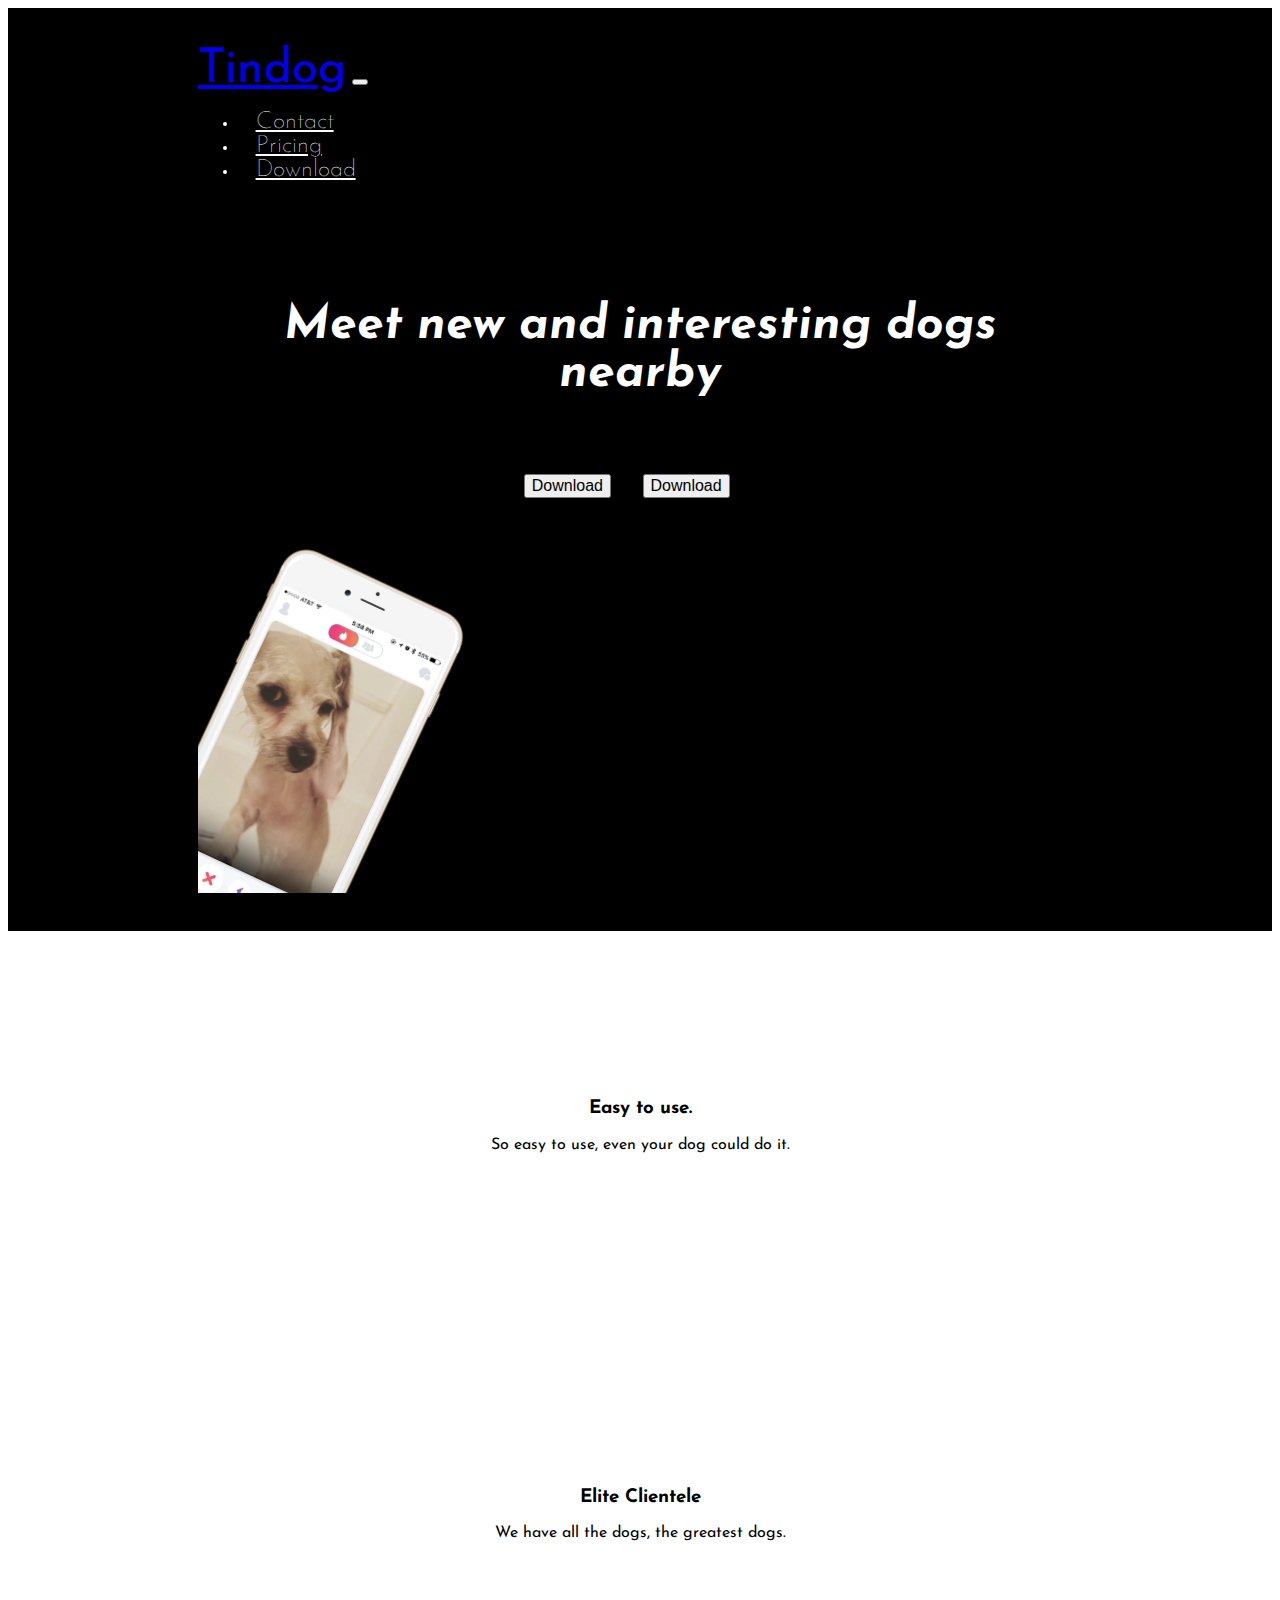
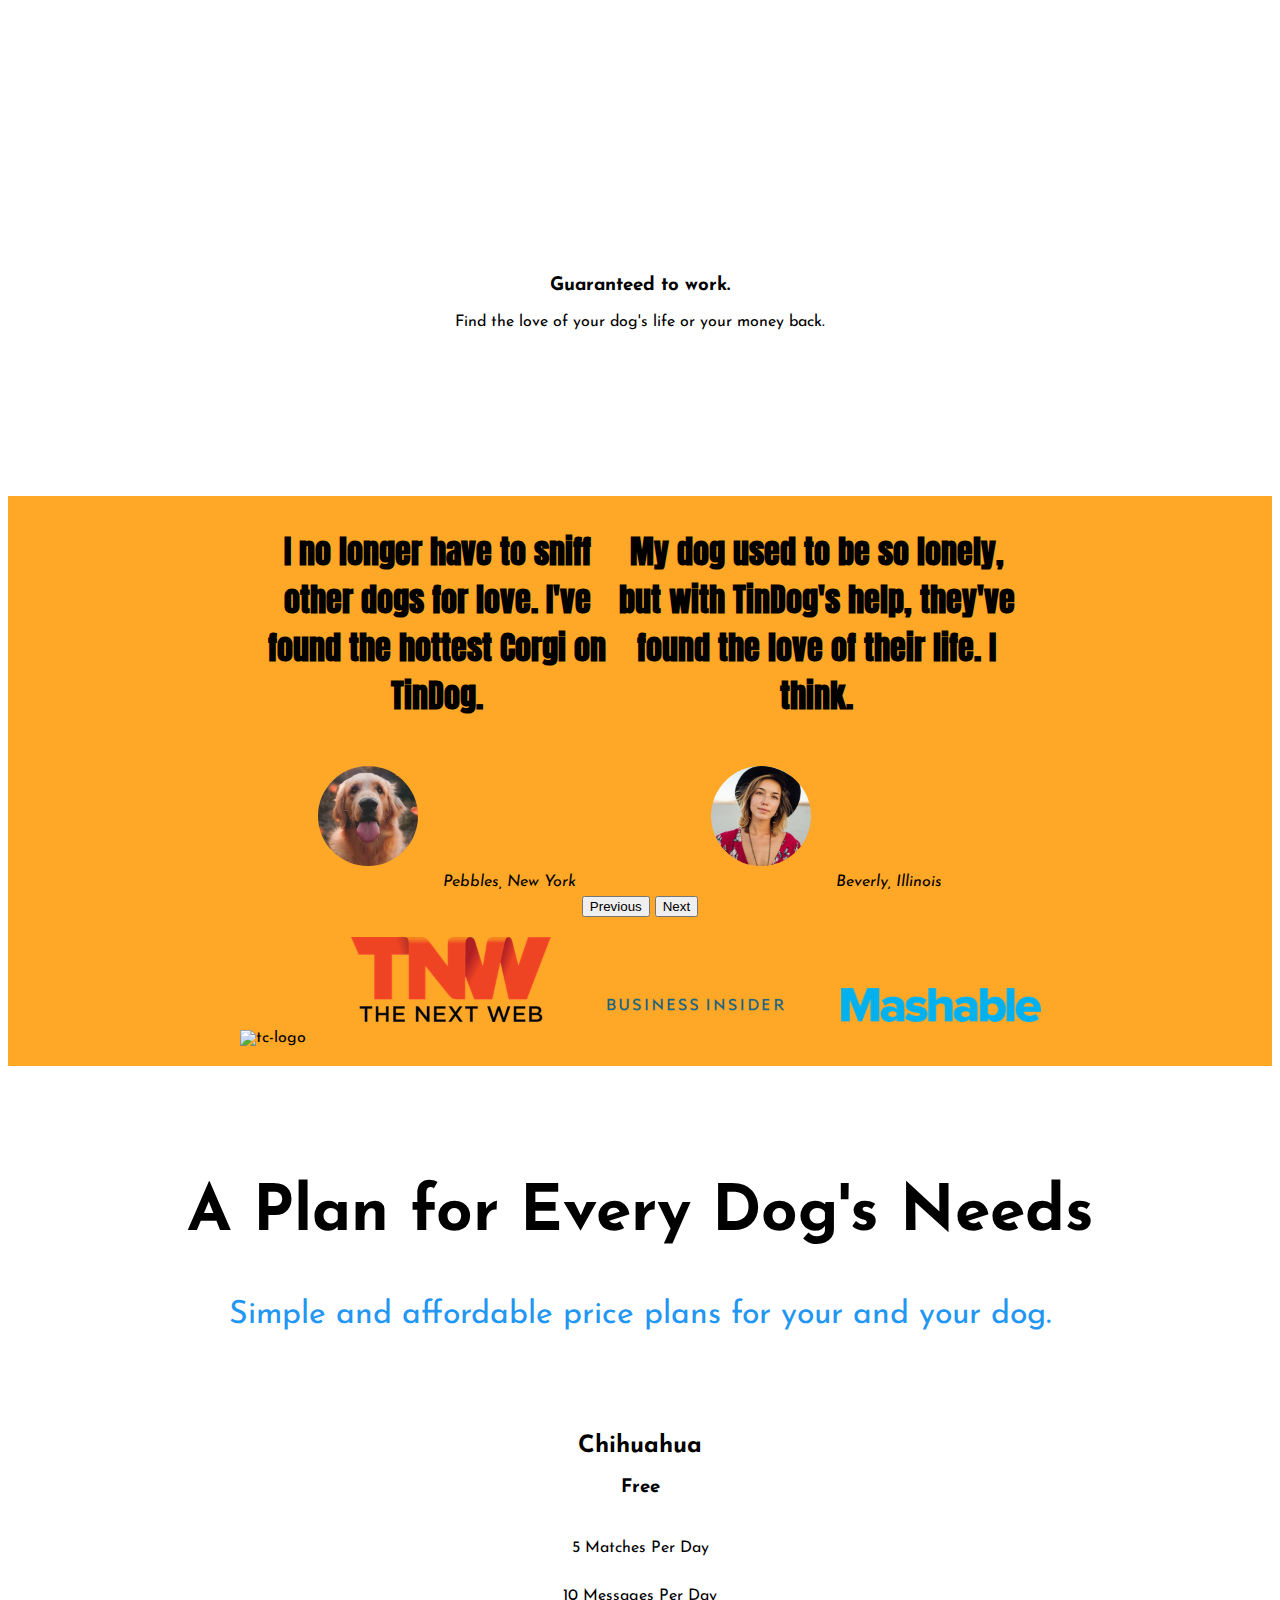
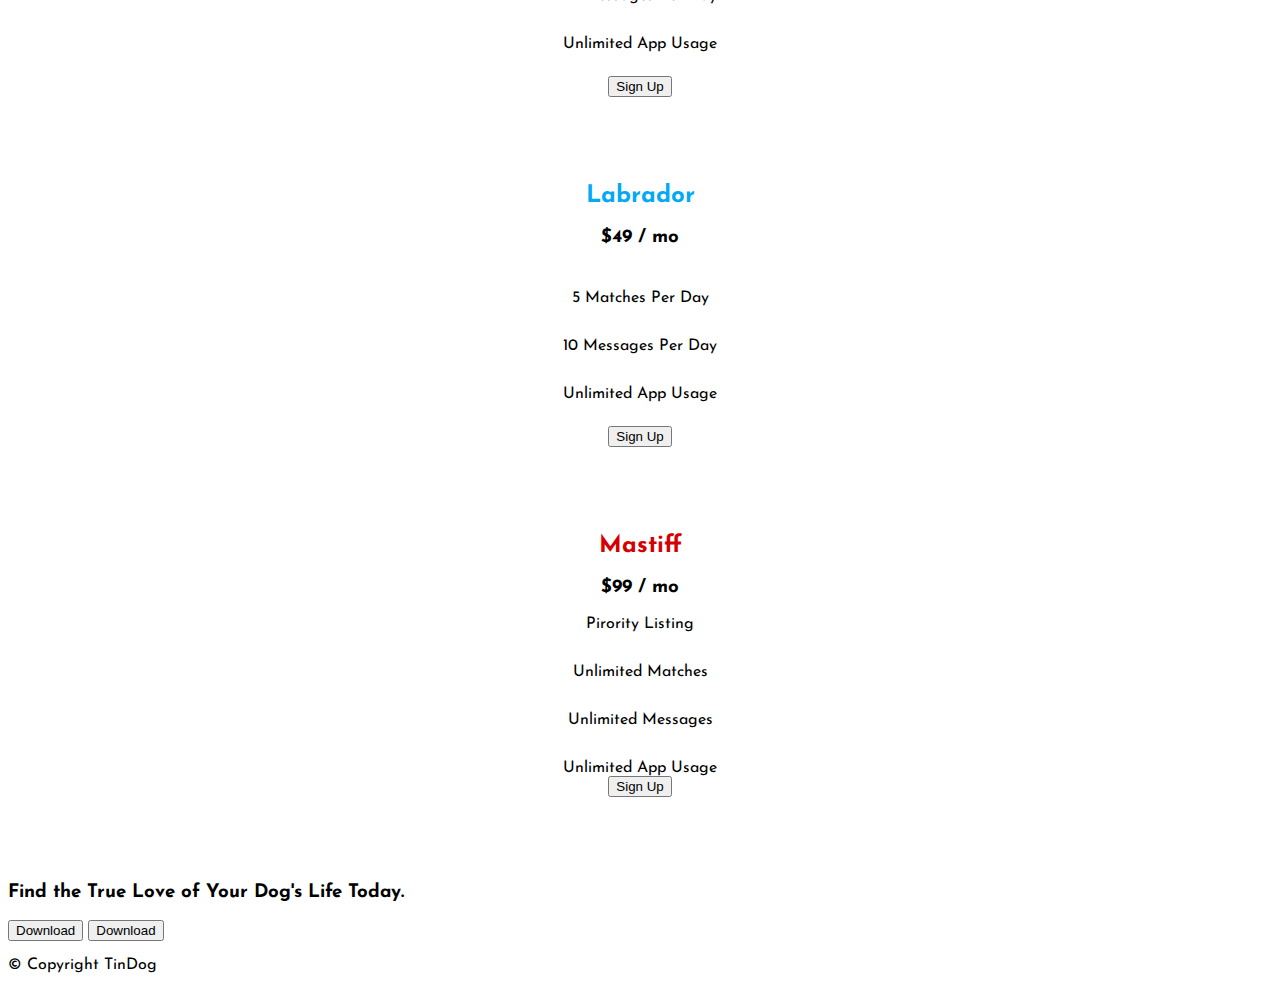
==== index.html @ c06c5349 "'new file'" ====
<!DOCTYPE html>
<html>

<head>
  <meta charset="utf-8">
  <title>TinDog</title>

  <!-- bootstrap CSS-->
  <link rel="stylesheet" href="https://cdn.jsdelivr.net/npm/bootstrap@4.6.1/dist/css/bootstrap.min.css"
    integrity="sha384-zCbKRCUGaJDkqS1kPbPd7TveP5iyJE0EjAuZQTgFLD2ylzuqKfdKlfG/eSrtxUkn" crossorigin="anonymous">

  <!-- bootstrap JavaScripts -->
  <script src="https://cdn.jsdelivr.net/npm/jquery@3.5.1/dist/jquery.slim.min.js"
    integrity="sha384-DfXdz2htPH0lsSSs5nCTpuj/zy4C+OGpamoFVy38MVBnE+IbbVYUew+OrCXaRkfj"
    crossorigin="anonymous"></script>
  <script src="https://cdn.jsdelivr.net/npm/bootstrap@4.6.1/dist/js/bootstrap.bundle.min.js"
    integrity="sha384-fQybjgWLrvvRgtW6bFlB7jaZrFsaBXjsOMm/tB9LTS58ONXgqbR9W8oWht/amnpF"
    crossorigin="anonymous"></script>

  <!-- fontawesome -->
  <script src="https://kit.fontawesome.com/193aca324c.js" crossorigin="anonymous"></script>

  <!-- my CSS -->
  <link rel="stylesheet" href="css/styles.css">

  <style>
    /* googleFonts fonts */
    /* Josefin Sans + Rowdies + Anton + pacifico */
    @import url('https://fonts.googleapis.com/css2?family=Anton&family=Josefin+Sans:ital,wght@0,700;1,700&family=Pacifico&family=Rowdies:wght@700&display=swap');
  </style>
</head>

<body>

  <section id="title">
    <div class="container-fluid">
      <!-- Nav Bar -->

      <nav class="navbar navbar-expand-lg navbar-dark">
        <a class="navbar-brand" href="#">Tindog</a>
        <button class="navbar-toggler" type="button" data-toggle="collapse" data-target="#navbarSupportedContent"
          aria-controls="navbarSupportedContent" aria-expanded="false" aria-label="Toggle navigation">
          <span class="navbar-toggler-icon"></span>
        </button>
        <div class="collapse navbar-collapse" id="navbarSupportedContent">
          <ul class="navbar-nav ml-auto">
            <li class="nav-item">
              <a class="nav-link" href="#">Contact</a>
            </li>
            <li class="nav-item">
              <a class="nav-link" href="#">Pricing</a>
            </li>
            <li class="nav-item">
              <a class="nav-link" href="#">Download</a>
            </li>
          </ul>
        </div>
      </nav>

      <!-- Title -->
      <div class="row title-row">
        <div class="col-lg-6 col-md-12 catch-praise-and-btns">
          <h1>Meet new and interesting dogs nearby
            <i class="fas fa-paw"></i>
          </h1>
          <div>
            <button type="button" class="btn btn-dark btn-lg download-button">
              <i class="fa-brands fa-apple"></i>
              Download
            </button>
            <button type="button" class="btn btn-outline-light btn-lg download-button">
              <i class="fa-brands fa-google-play"></i>
              Download
            </button>
          </div>
        </div>

        <div class="col-lg-6 title-image">
          <img src="images/iphone6.png" alt="iphone-mockup">
        </div>
      </div>
    </div>
  </section>


  <!-- Features -->

  <section id="features">
    <div class="container">
      <div class="row">
        <div class="col-lg-4 features-box">
          <i class="fa-solid fa-circle-check"></i>
          <h3>Easy to use.</h3>
          <p>So easy to use, even your dog could do it.</p>
        </div>
        <div class="col-lg-4 features-box">
          <i class="fa-solid fa-bullseye"></i>
          <h3>Elite Clientele</h3>
          <p>We have all the dogs, the greatest dogs.</p>
        </div>
        <div class="col-lg-4 features-box">
          <i class="fa-solid fa-heart"></i>
          <h3>Guaranteed to work.</h3>
          <p>Find the love of your dog's life or your money back.</p>
        </div>
      </div>
    </div>
  </section>


  <!-- Testimonials -->

  <section id="testimonials">

    <div id="carousel-testimonials" class="carousel slide" data-interval="5000" data-ride="carousel" data-pause="hover">
      <div class="carousel-inner">
        <div class="carousel-item active">
          <h2 class="testmonials-interview">I no longer have to sniff other dogs for love. I've found the hottest
            Corgi on TinDog.
            <i class="fas fa-paw"></i>
          </h2>
          <img class="testmonials-img" src="images/dog-img.jpg" alt="dog-profile">
          <em>Pebbles, New York</em>
        </div>
        <div class="carousel-item">
          <h2 class="testmonials-interview">My dog used to be so lonely, but with TinDog's help, they've found the
            love
            of their life. I think.</h2>
          <img class="testmonials-img" src="images/lady-img.jpg" alt="lady-profile">
          <em>Beverly, Illinois</em>
        </div>
      </div>
      <button class="carousel-control-prev" type="button" data-target="#carousel-testimonials" data-slide="prev">
        <span class="carousel-control-prev-icon" aria-hidden="true"></span>
        <span class="sr-only">Previous</span>
      </button>
      <button class="carousel-control-next" type="button" data-target="#carousel-testimonials" data-slide="next">
        <span class="carousel-control-next-icon" aria-hidden="true"></span>
        <span class="sr-only">Next</span>
      </button>
    </div>
  </section>

  <!-- Press -->

  <section id="press">
    <img src="images/techcrunch.png" alt="tc-logo">
    <img src="images/tnw.png" alt="tnw-logo">
    <img src="images/bizinsider.png" alt="biz-insider-logo">
    <img src="images/mashable.png" alt="mashable-logo">
  </section>


  <!-- Pricing -->

  <section id="pricing">
    <div class="pricing-title">
      <h2>A Plan for Every Dog's Needs</h2>
      <p>Simple and affordable price plans for your and your dog.</p>
    </div>

    <div class="row pricing-table">
      <div class="col-lg-4 pricing-item">
        <div class="card">
          <div class="card-body">
            <h2 class="card-title-chihuahua">Chihuahua</h2>
            <h3>Free</h3>
            <div class="card-text">
              <p>5 Matches Per Day</p>
              <p>10 Messages Per Day</p>
              <p>Unlimited App Usage</p>
            </div>
            <button type="button" class="btn-outline-primary">Sign Up</button>
          </div>
        </div>
      </div>

      <div class="col-lg-4 pricing-item">
        <div class="card">
          <div class="card-body">
            <h2 class="card-title-Labrador">Labrador</h2>
            <h3>$49 / mo</h3>
            <div class="card-text">
              <p>5 Matches Per Day</p>
              <p>10 Messages Per Day</p>
              <p>Unlimited App Usage</p>
            </div>
            <button type="button" class="btn-outline-primary">Sign Up</button>
          </div>
        </div>
      </div>

      <div class="col-lg-4 pricing-item">
        <div class="card">
          <div class="card-body">
            <h2 class="card-title-Mastiff">Mastiff</h2>
            <h3>$99 / mo</h3>
            <div class="card-text">
              <p>Pirority Listing</p>
              <p>Unlimited Matches</p>
              <p>Unlimited Messages</p>
              <p>Unlimited App Usage</p>
            </div>
            <button type="button" class="btn-outline-primary">Sign Up</button>
          </div>
        </div>
      </div>
    </div>
  </section>


  <!-- Call to Action -->

  <section id="cta">

    <h3>Find the True Love of Your Dog's Life Today.</h3>
    <button type="button">Download</button>
    <button type="button">Download</button>

  </section>


  <!-- Footer -->

  <footer id="footer">

    <p>© Copyright TinDog</p>

  </footer>


</body>

</html>
---- css/styles.css ----
:root {
  --title-background-color: black;
  --default-font-family: 'Josefin Sans', sans-serif;
  --white-color: white;
  --black-color: black;
}

body {
  font-family: var(--default-font-family);
}

.container-fluid {
  padding: 3% 15%;
}

#title {
  background-color: var(--title-background-color);
  color: var(--white-color);
}

@media screen and (max-width: 992px) {
  #title .row {
    justify-content: center;
  }
}

/* Navigation Bar */

.navbar {
  padding: 0px 0px 4.5rem;
}

.navbar-brand {
  font-family: 'Josefin Sans', sans-serif;
  font-size: 3em;
}

.navbar-brand:hover {
  color: #ff80ab !important;
}

.nav-item {
  padding: 0px 18px;
}

.nav-link {
  font-size: 1.5rem;
  font-weight: 100;
  color: white !important;
}

.nav-link:hover {
  color: #ff80ab !important;
}

/* Title */
.title-row {
  justify-content: center;
}

.catch-praise-and-btns {
  text-align: center;
}

h1 {
  font-weight: 700;
  font-style: italic;
  font-size: 3em;
}

.download-button {
  font-size: 1em;
  margin: 5% 3% 5% 0;
}

/* Title Image */

.title-image {
  max-width: 350px;
  min-height: 350px;
  max-height: 350px;
  position: relative;
  overflow: hidden;
}

.title-image img {
  transform: rotate(25deg);
  position: absolute;
  width: 200px;
  top: 19px;
}

/* Features */

.features-box i {
  font-size: 5em;
  margin-bottom: 15px;
  color: #ef8172;
}

.features-box i:hover {
  color: #ff4c68;
}
.features-box {
  /* display: flex;
  flex-direction: column;
  align-items: center; */
  text-align: center;
  padding: 150px 0px 150px 0;
}

/* Testmonial Section */

#testimonials {
  background-color: #ffa726;
  color: black;
  text-align: center;
}

.carousel-inner {
  padding: 0 20%;
  display: flex;
  align-items: center;
  min-height: 400px;
}

.testmonials-interview {
  font-family: 'Anton', sans-serif;
  font-weight: 700;
  font-size: 2em;
  line-height: 1.5em;
}

.testmonials-img {
  width: 100px;
  height: 100px;
  border-radius: 100%;
  margin: 20px;
}

#press {
  background-color: #ffa726;
  text-align: center;
}

#press img {
  width: 200px;
  padding: 20px;
}

@media screen and (max-width: 992px) {
  .carousel-inner {
    min-height: 350px;
  }

  .testmonials-interview {
    font-size: 1.5em;
  }

  #press img {
    width: 150px;
  }
}

/* pricing */
#pricing .row {
  margin: 0;
}

.pricing-title {
  padding: 5% 0;
  text-align: center;
}

.pricing-title h2 {
  font-size: 4em;
}

.pricing-title p {
  margin: 20px 0;
  font-size: 2em;
  color: #2196f3;
}

.pricing-item {
  padding: 0px 50px;
  text-align: center;
}

.card-body {
  min-height: 330px;
}

.card-text {
  display: flex;
  flex-direction: column;
  justify-content: center;
  height: 160px;
}

.card-title-Labrador {
  color: #03a9f4;
}

.card-title-Mastiff {
  color: #d50000;
}
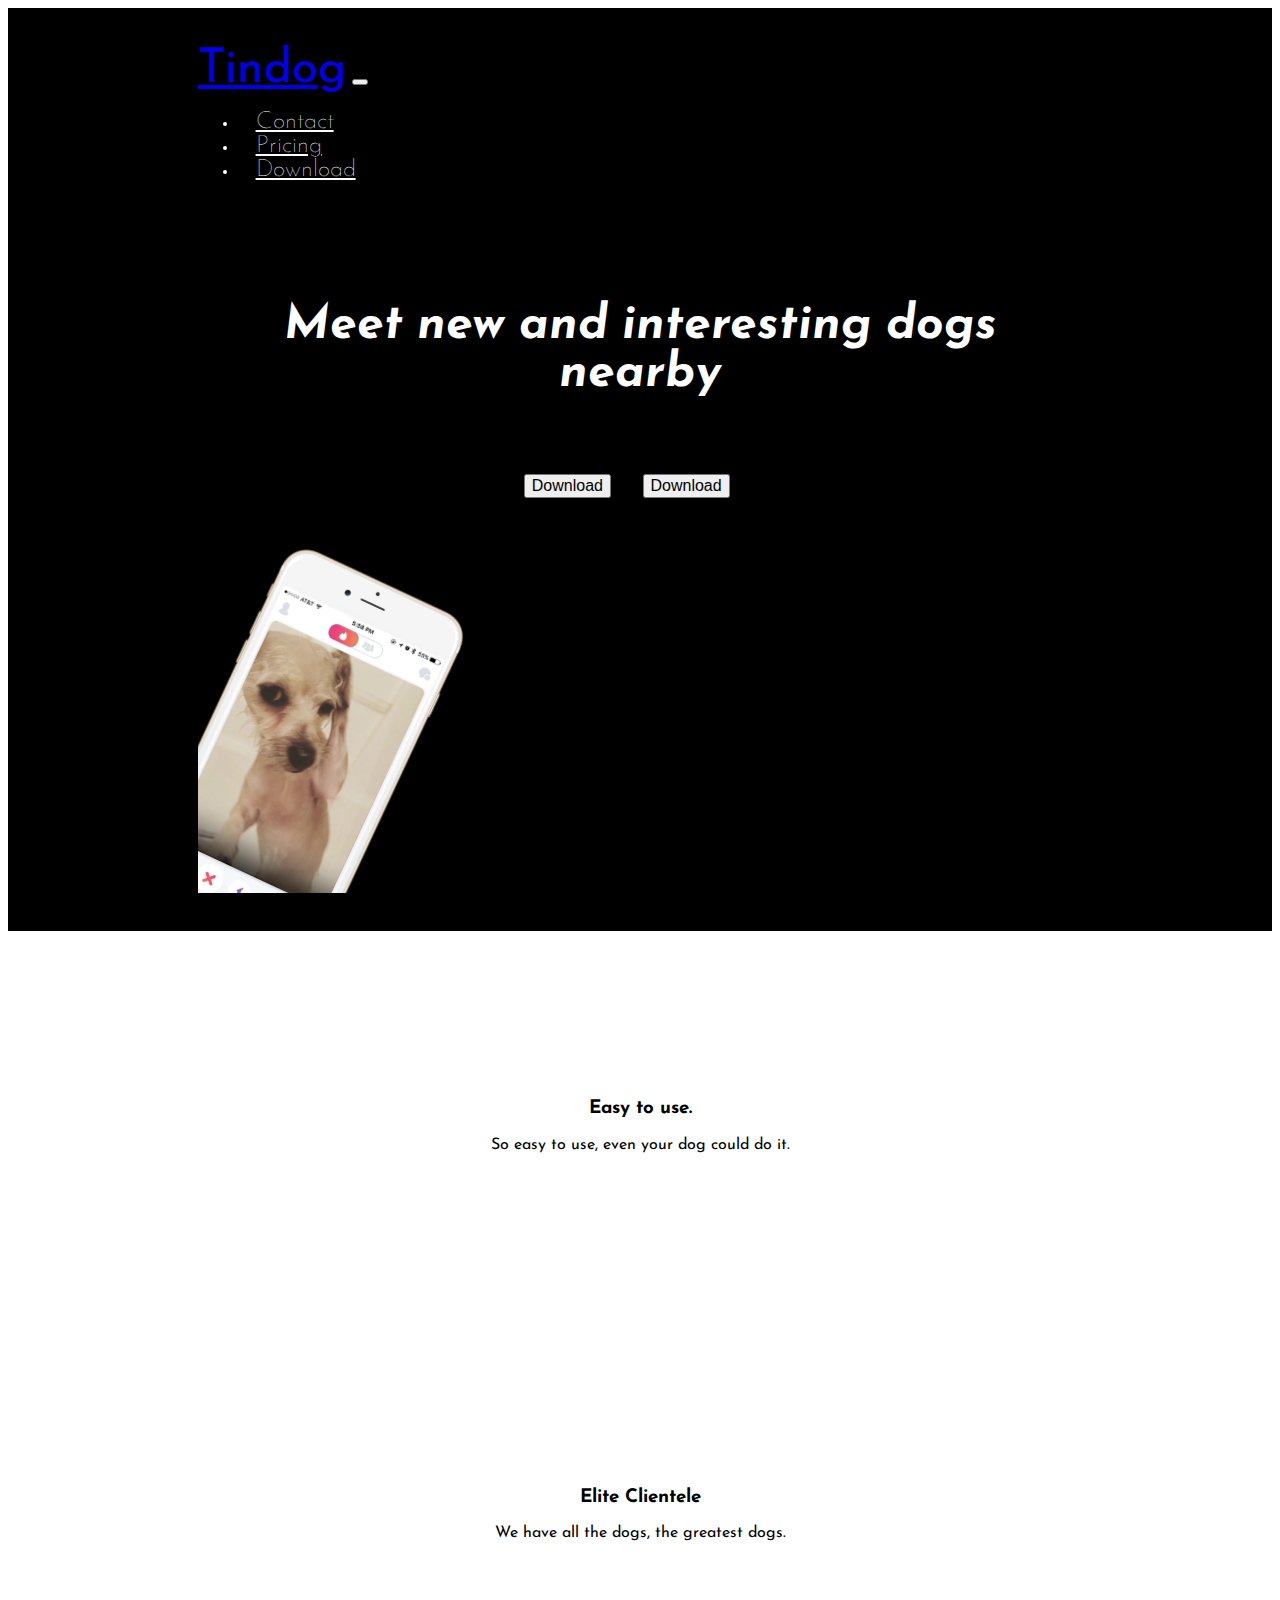
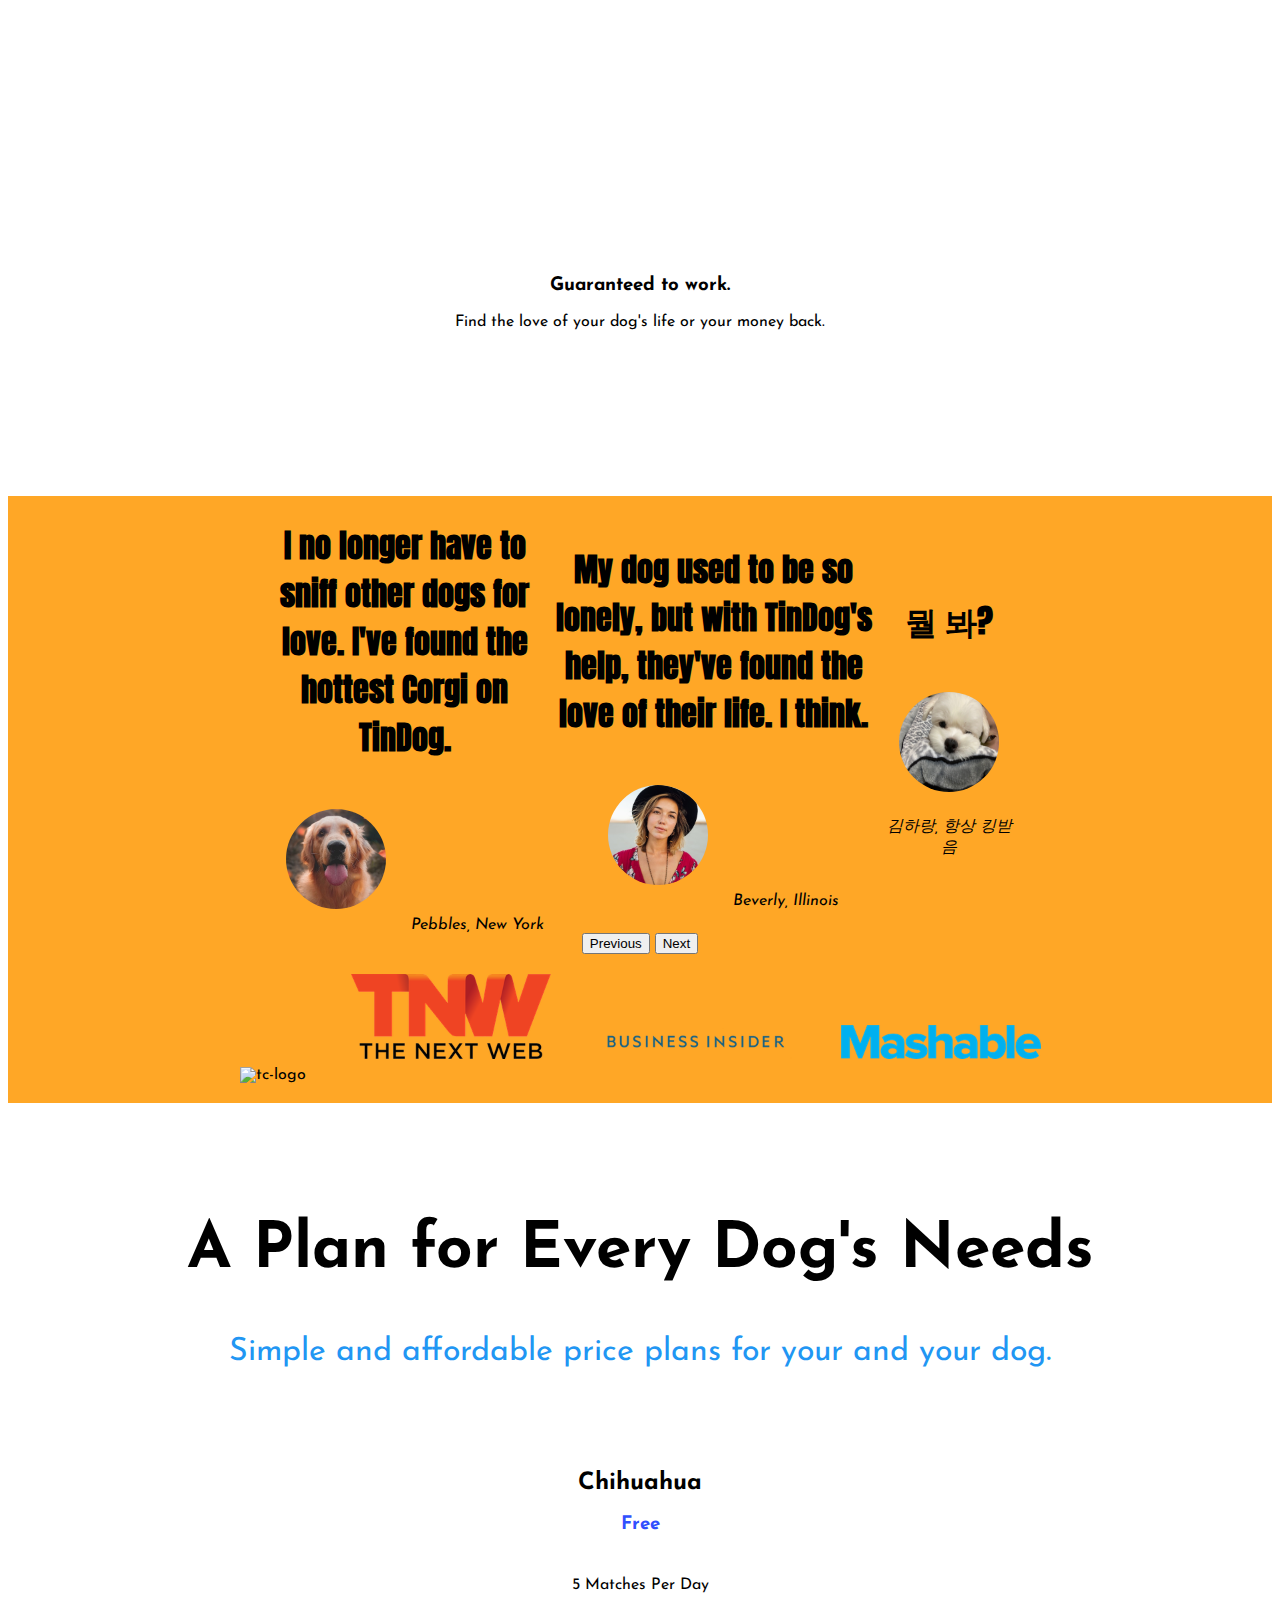
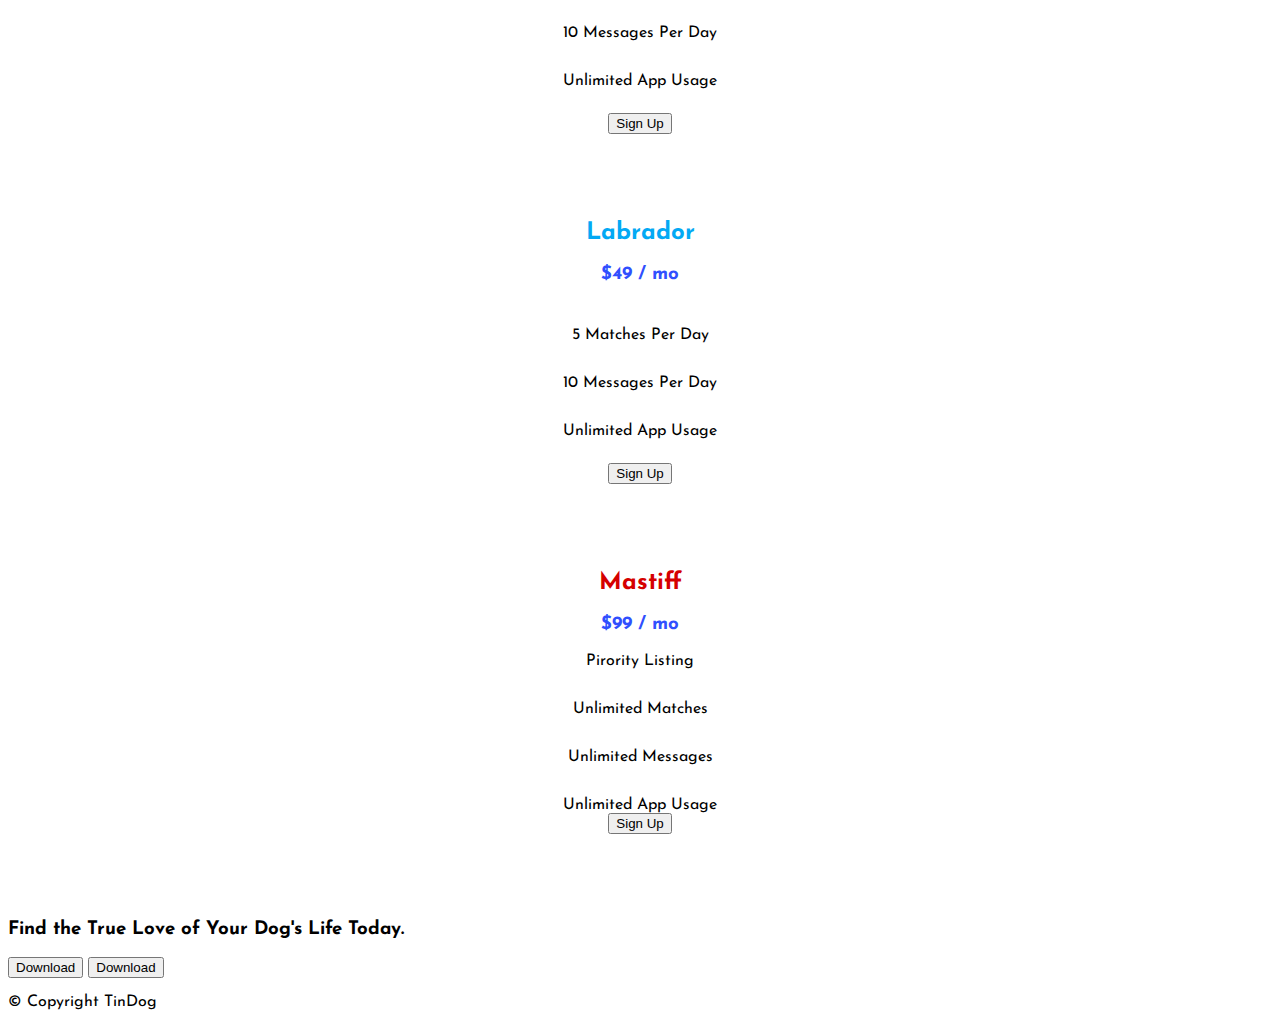
==== commit c51a015f: "'new file'" ====
--- a/index.html
+++ b/index.html
@@ -129,6 +129,11 @@
           <img class="testmonials-img" src="images/lady-img.jpg" alt="lady-profile">
           <em>Beverly, Illinois</em>
         </div>
+        <div class="carousel-item">
+          <h2 class="testmonials-interview">뭘 봐?</h2>
+          <img class="testmonials-img" src="images/dog-image2.jpg" alt="lady-profile">
+          <em>김하랑, 항상 킹받음</em>
+        </div>
       </div>
       <button class="carousel-control-prev" type="button" data-target="#carousel-testimonials" data-slide="prev">
         <span class="carousel-control-prev-icon" aria-hidden="true"></span>
@@ -170,7 +175,7 @@
               <p>10 Messages Per Day</p>
               <p>Unlimited App Usage</p>
             </div>
-            <button type="button" class="btn-outline-primary">Sign Up</button>
+            <button type="button" class="btn btn-dark">Sign Up</button>
           </div>
         </div>
       </div>
@@ -185,7 +190,7 @@
               <p>10 Messages Per Day</p>
               <p>Unlimited App Usage</p>
             </div>
-            <button type="button" class="btn-outline-primary">Sign Up</button>
+            <button type="button" class="btn btn-dark">Sign Up</button>
           </div>
         </div>
       </div>
@@ -201,7 +206,7 @@
               <p>Unlimited Messages</p>
               <p>Unlimited App Usage</p>
             </div>
-            <button type="button" class="btn-outline-primary">Sign Up</button>
+            <button type="button" class="btn btn-dark">Sign Up</button>
           </div>
         </div>
       </div>
--- a/css/styles.css
+++ b/css/styles.css
@@ -191,6 +191,10 @@
   min-height: 330px;
 }
 
+.card-body h3 {
+  color: #304ffe;
+}
+
 .card-text {
   display: flex;
   flex-direction: column;
@@ -205,3 +209,9 @@
 .card-title-Mastiff {
   color: #d50000;
 }
+
+@media screen and (max-width: 992px) {
+  .card-text {
+    height: 250px;
+  }
+}
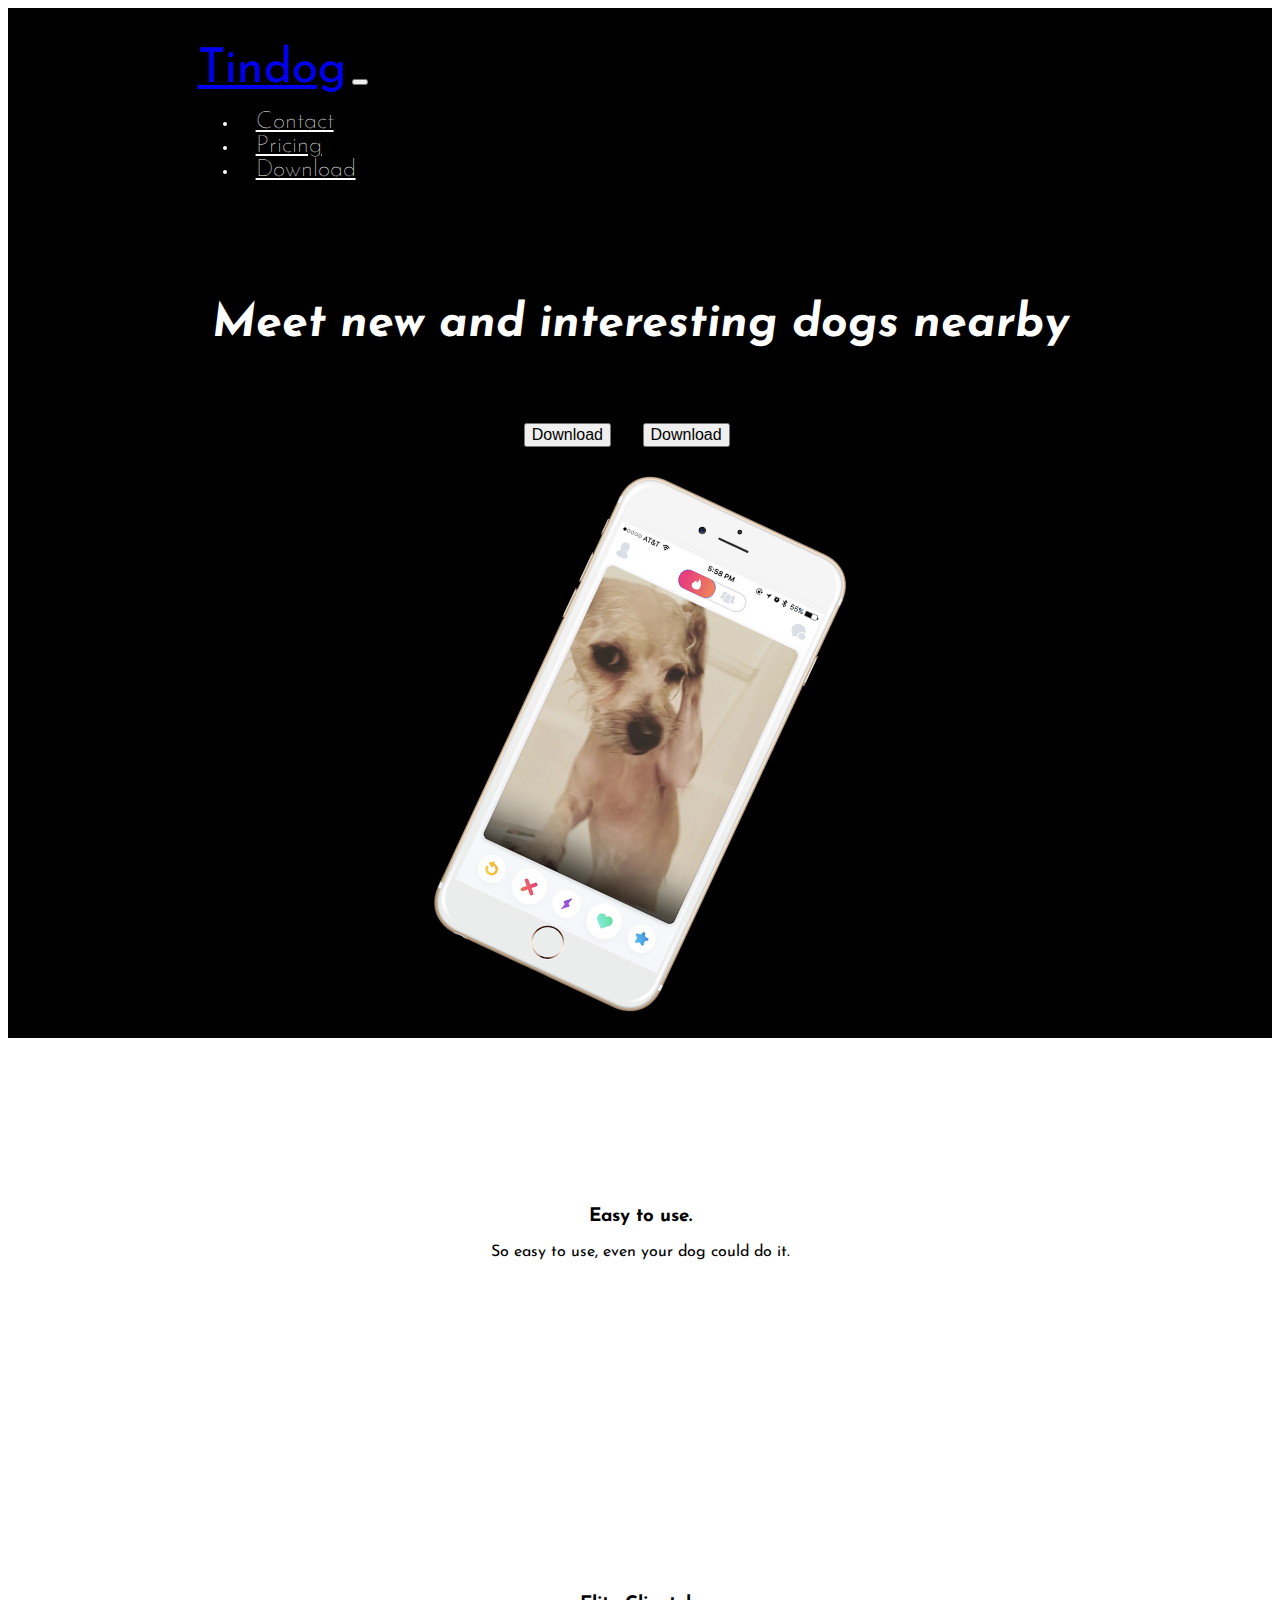
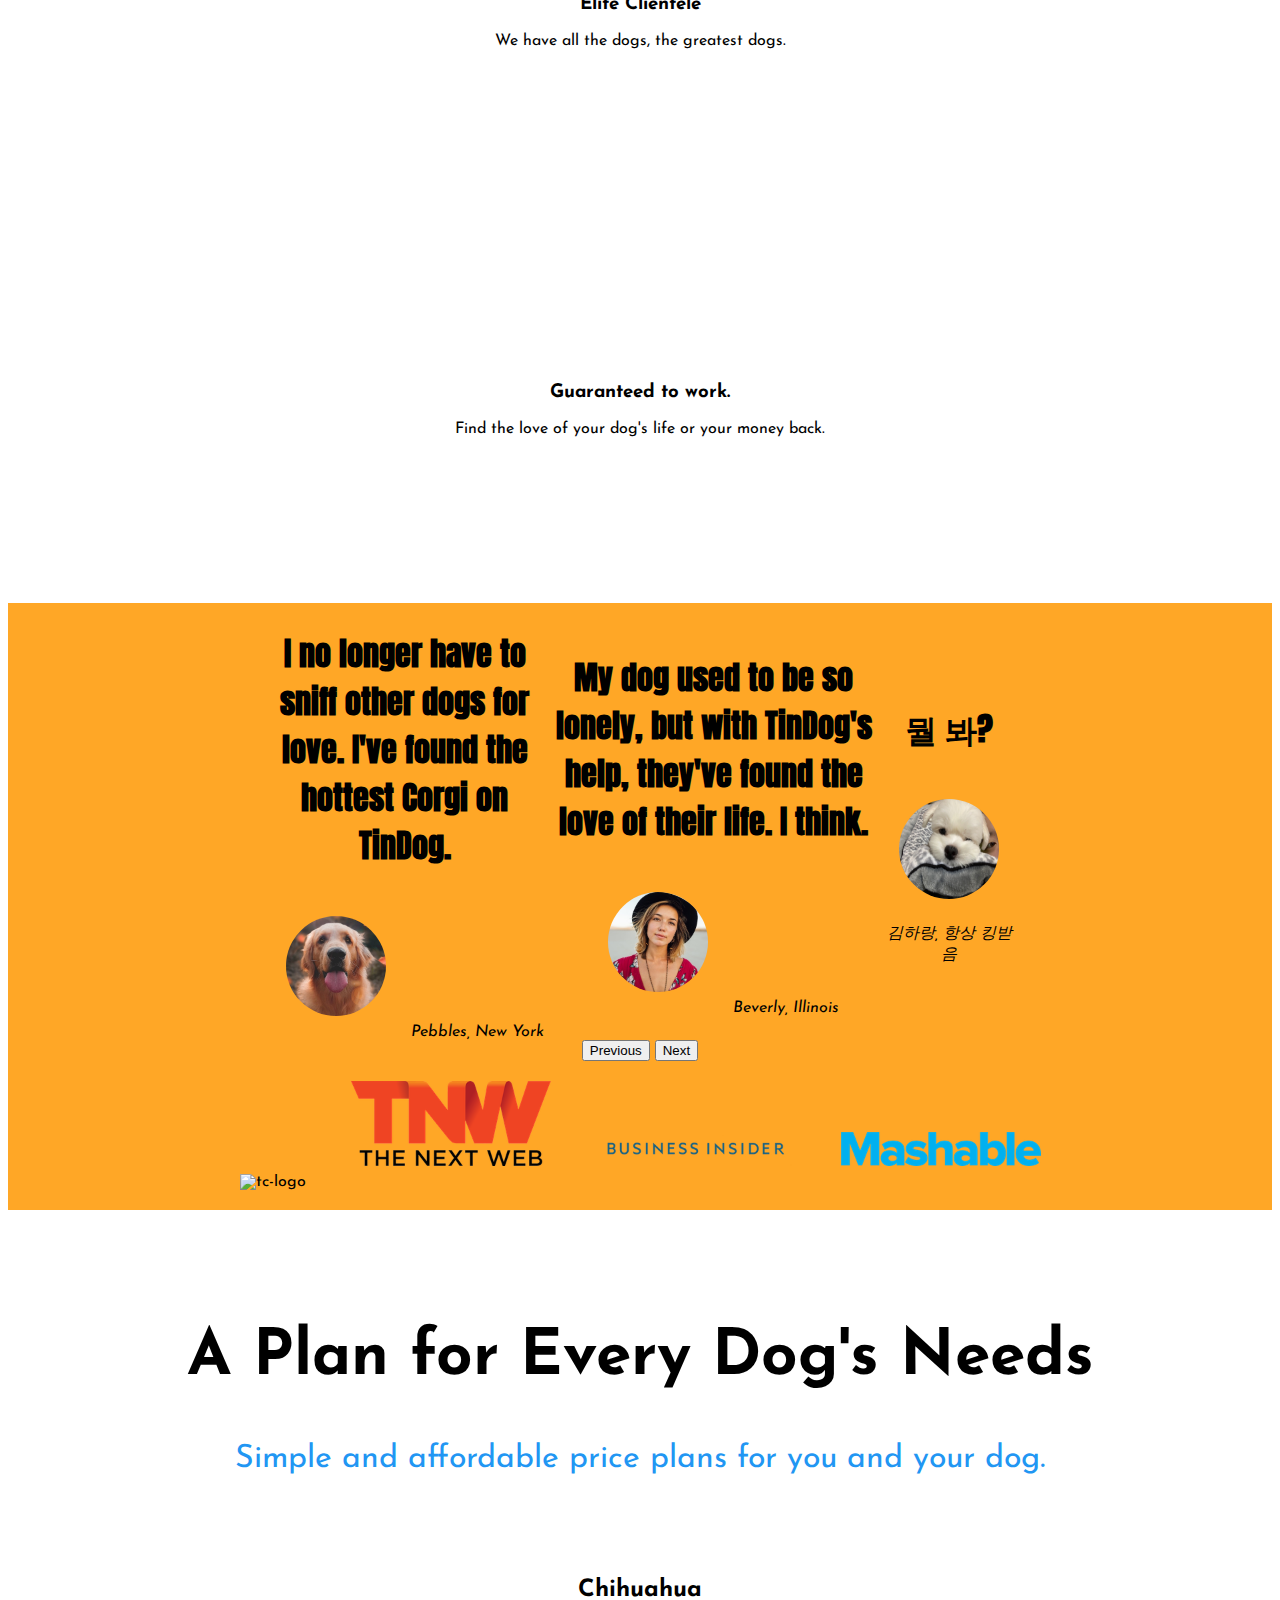
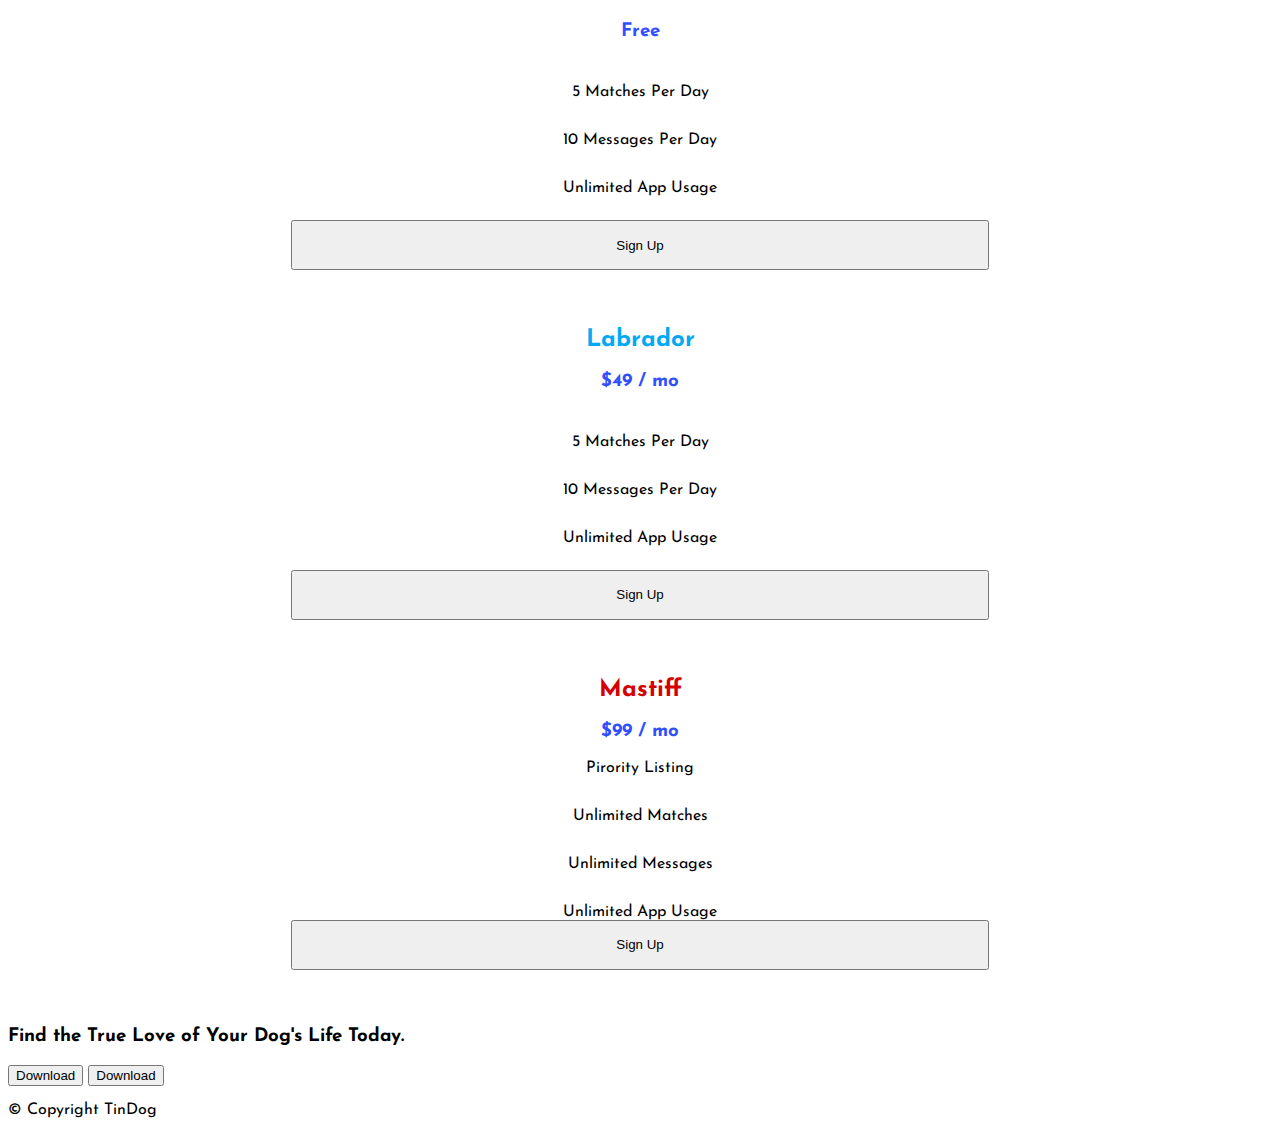
==== commit e5765713: "'new file'" ====
--- a/index.html
+++ b/index.html
@@ -28,10 +28,11 @@
     /* Josefin Sans + Rowdies + Anton + pacifico */
     @import url('https://fonts.googleapis.com/css2?family=Anton&family=Josefin+Sans:ital,wght@0,700;1,700&family=Pacifico&family=Rowdies:wght@700&display=swap');
   </style>
+
+  <link rel="icon" href="images/paw-solid.ico">
 </head>
 
 <body>
-
   <section id="title">
     <div class="container-fluid">
       <!-- Nav Bar -->
@@ -59,23 +60,21 @@
 
       <!-- Title -->
       <div class="row title-row">
-        <div class="col-lg-6 col-md-12 catch-praise-and-btns">
+        <div class="col-lg-8 col-md-12 catch-praise-and-btns">
           <h1>Meet new and interesting dogs nearby
             <i class="fas fa-paw"></i>
           </h1>
-          <div>
-            <button type="button" class="btn btn-dark btn-lg download-button">
-              <i class="fa-brands fa-apple"></i>
-              Download
-            </button>
-            <button type="button" class="btn btn-outline-light btn-lg download-button">
-              <i class="fa-brands fa-google-play"></i>
-              Download
-            </button>
-          </div>
-        </div>
-
-        <div class="col-lg-6 title-image">
+          <button type="button" class="btn btn-dark btn-lg download-button">
+            <i class="fa-brands fa-apple"></i>
+            Download
+          </button>
+          <button type="button" class="btn btn-outline-light btn-lg download-button">
+            <i class="fa-brands fa-google-play"></i>
+            Download
+          </button>
+        </div>
+
+        <div class="col-lg-4 title-img">
           <img src="images/iphone6.png" alt="iphone-mockup">
         </div>
       </div>
@@ -161,7 +160,7 @@
   <section id="pricing">
     <div class="pricing-title">
       <h2>A Plan for Every Dog's Needs</h2>
-      <p>Simple and affordable price plans for your and your dog.</p>
+      <p>Simple and affordable price plans for you and your dog.</p>
     </div>
 
     <div class="row pricing-table">
--- a/css/styles.css
+++ b/css/styles.css
@@ -9,13 +9,17 @@
   font-family: var(--default-font-family);
 }
 
-.container-fluid {
+#title .container-fluid {
   padding: 3% 15%;
 }
 
 #title {
   background-color: var(--title-background-color);
   color: var(--white-color);
+}
+
+.title-row {
+  align-items: center;
 }
 
 @media screen and (max-width: 992px) {
@@ -65,7 +69,7 @@
 h1 {
   font-weight: 700;
   font-style: italic;
-  font-size: 3em;
+  font-size: 2.9em;
 }
 
 .download-button {
@@ -75,22 +79,33 @@
 
 /* Title Image */
 
-.title-image {
+/* .title-image {
   max-width: 350px;
-  min-height: 350px;
-  max-height: 350px;
+  min-height: 600px;
+  max-height: 600px;
+  overflow: hidden;
+} */
+
+.title-img {
+  text-align: center;
+}
+
+.title-img img {
+  transform: rotate(25deg);
+  width: 250px;
+}
+
+@media screen and (max-width: 991px) {
+  .title-img {
+    margin-top: 100px;
+  }
+}
+/* Features */
+
+#features {
+  background-color: white;
   position: relative;
-  overflow: hidden;
-}
-
-.title-image img {
-  transform: rotate(25deg);
-  position: absolute;
-  width: 200px;
-  top: 19px;
-}
-
-/* Features */
+}
 
 .features-box i {
   font-size: 5em;
@@ -211,7 +226,16 @@
 }
 
 @media screen and (max-width: 992px) {
+  .card {
+    margin-bottom: 30px;
+  }
+
   .card-text {
     height: 250px;
   }
 }
+
+.card-body Button {
+  width: 60%;
+  height: 50px;
+}
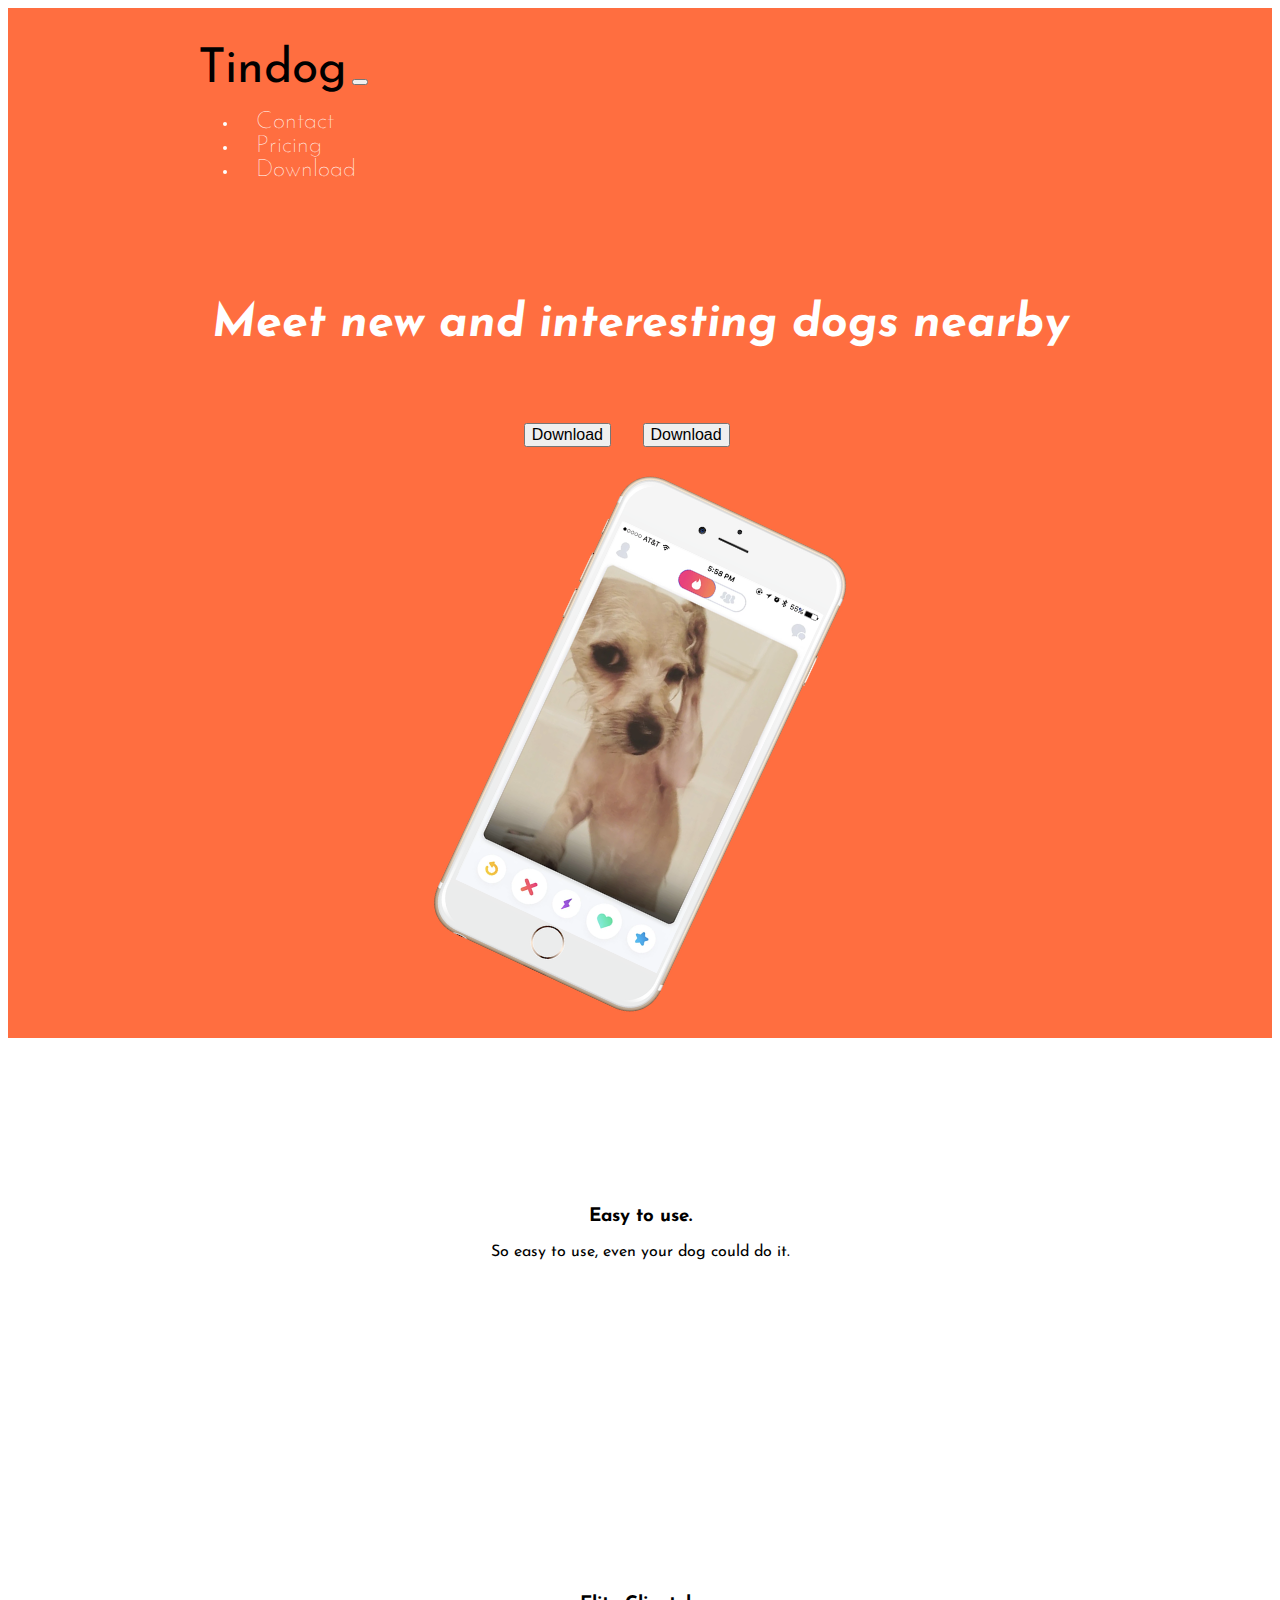
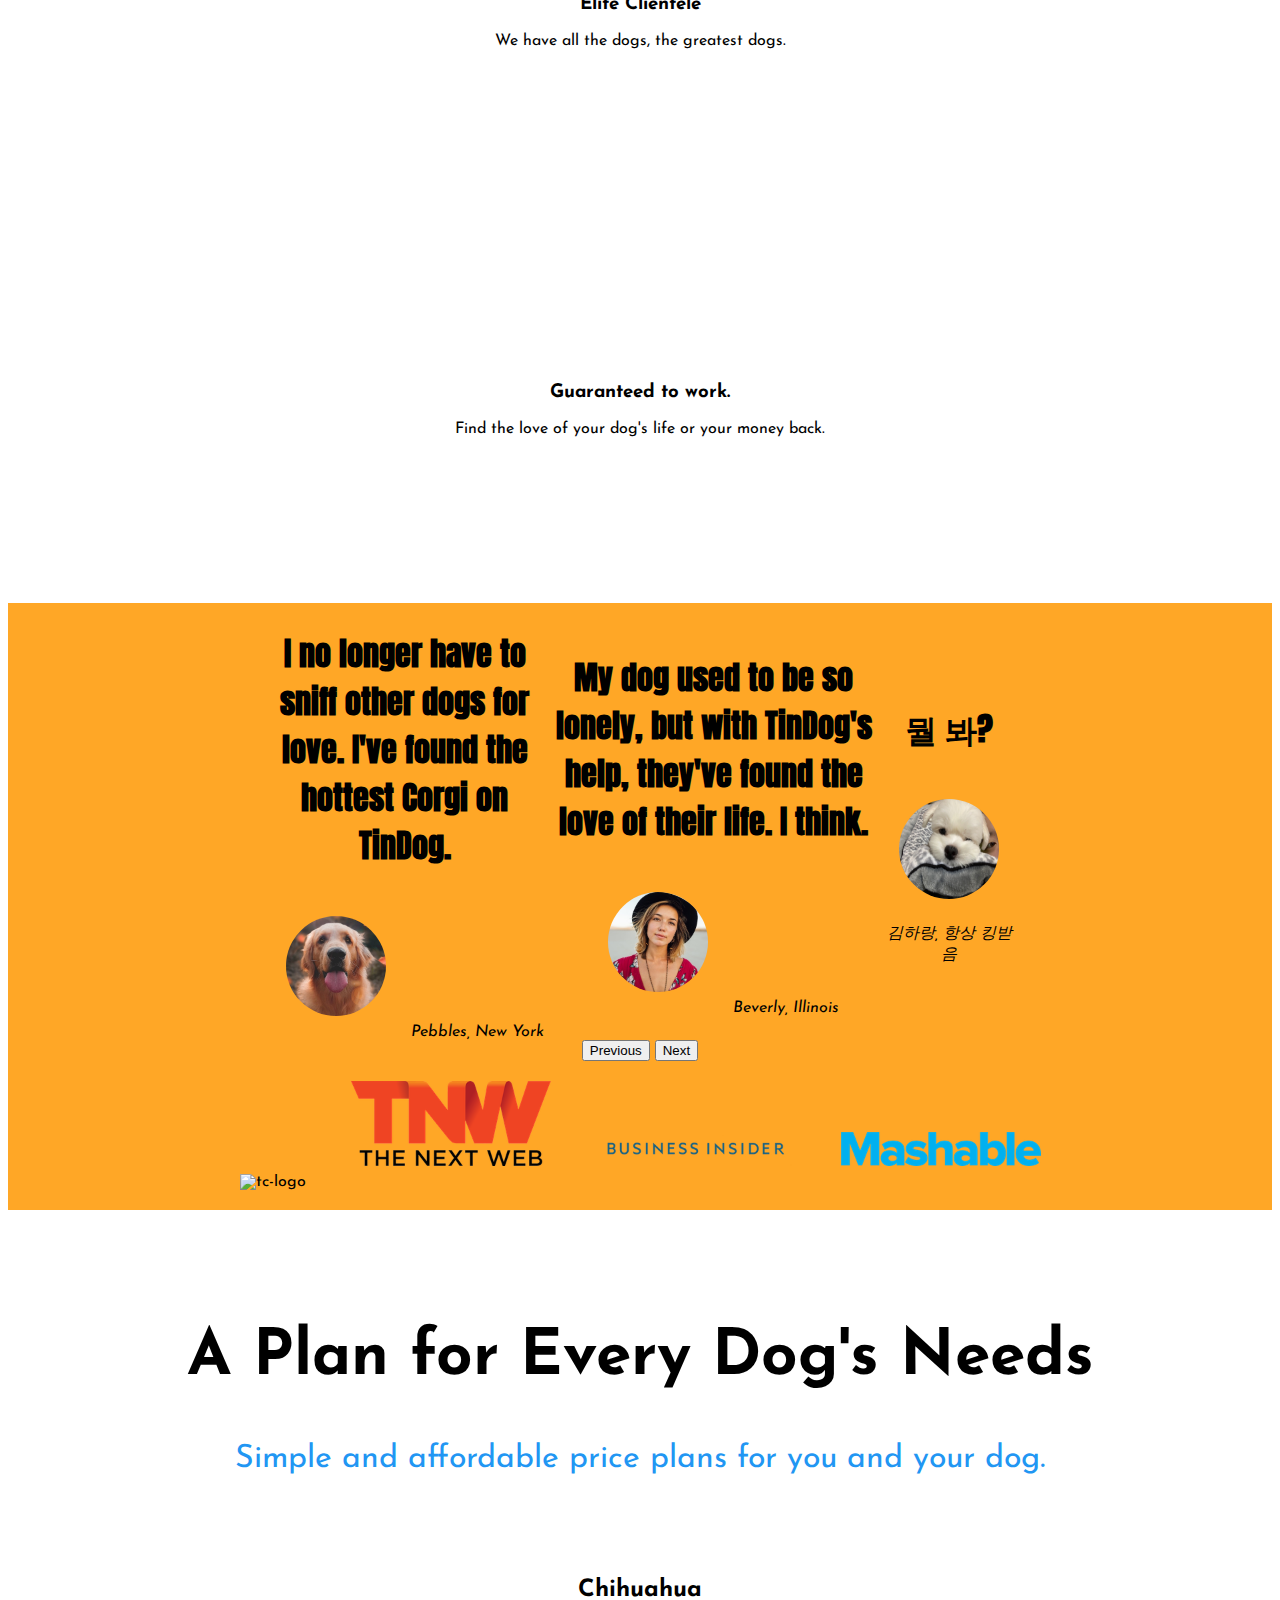
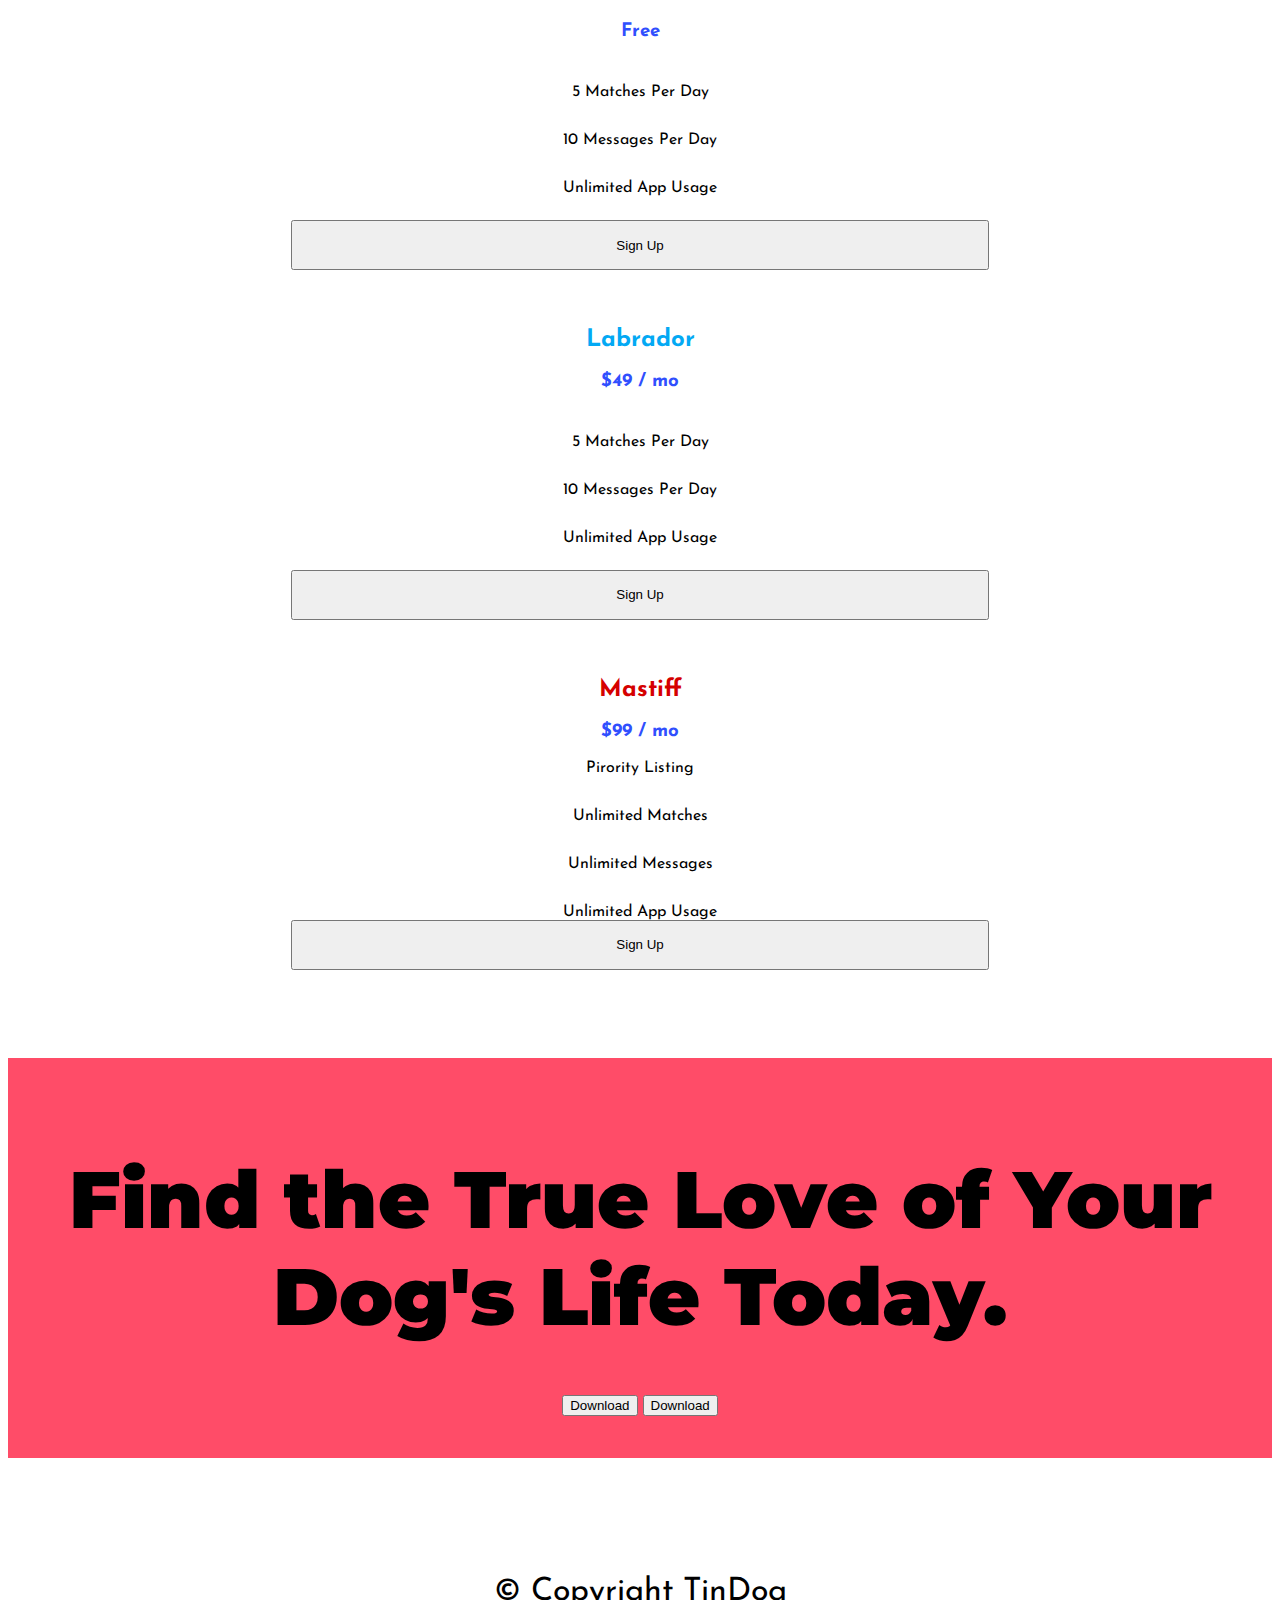
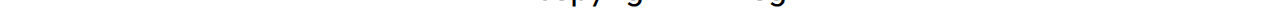
==== commit 94c4481d: "'new file'" ====
--- a/index.html
+++ b/index.html
@@ -25,8 +25,8 @@
 
   <style>
     /* googleFonts fonts */
-    /* Josefin Sans + Rowdies + Anton + pacifico */
-    @import url('https://fonts.googleapis.com/css2?family=Anton&family=Josefin+Sans:ital,wght@0,700;1,700&family=Pacifico&family=Rowdies:wght@700&display=swap');
+    /* Josefin Sans + Rowdies + Anton + pacifico + Montserrat*/
+    @import url('https://fonts.googleapis.com/css2?family=Anton&family=Josefin+Sans:ital,wght@0,700;1,700&family=Montserrat&family=Pacifico&family=Rowdies:wght@700&display=swap');
   </style>
 
   <link rel="icon" href="images/paw-solid.ico">
@@ -216,10 +216,21 @@
   <!-- Call to Action -->
 
   <section id="cta">
-
-    <h3>Find the True Love of Your Dog's Life Today.</h3>
-    <button type="button">Download</button>
-    <button type="button">Download</button>
+    <div class="container-fluid">
+      <div>
+        <h3>
+          <strong>
+            Find the True Love of Your Dog's Life Today.
+          </strong>
+        </h3>
+        <button class="btn-lg btn-dark" type="button">
+          <i class="fa-brands fa-apple"></i>
+          Download</button>
+        <button class="btn-lg btn-light" type="button">
+          <i class="fa-brands fa-google-play"></i>
+          Download</button>
+      </div>
+    </div>
 
   </section>
 
@@ -227,7 +238,20 @@
   <!-- Footer -->
 
   <footer id="footer">
-
+    <div>
+      <a href="#">
+        <i class="fa-brands fa-twitter"></i>
+      </a>
+      <a href="#">
+        <i class="fa-brands fa-facebook-f"></i>
+      </a>
+      <a href="#">
+        <i class="fa-brands fa-instagram"></i>
+      </a>
+      <a href="#">
+        <i class="fa-solid fa-envelope"></i>
+      </a>
+    </div>
     <p>© Copyright TinDog</p>
 
   </footer>
--- a/css/styles.css
+++ b/css/styles.css
@@ -1,5 +1,5 @@
 :root {
-  --title-background-color: black;
+  --title-background-color: #ff6e40;
   --default-font-family: 'Josefin Sans', sans-serif;
   --white-color: white;
   --black-color: black;
@@ -9,6 +9,11 @@
   font-family: var(--default-font-family);
 }
 
+a {
+  text-decoration: none;
+  color: black;
+}
+
 #title .container-fluid {
   padding: 3% 15%;
 }
@@ -40,7 +45,7 @@
 }
 
 .navbar-brand:hover {
-  color: #ff80ab !important;
+  color: black !important;
 }
 
 .nav-item {
@@ -54,7 +59,7 @@
 }
 
 .nav-link:hover {
-  color: #ff80ab !important;
+  color: black !important;
 }
 
 /* Title */
@@ -96,8 +101,8 @@
 }
 
 @media screen and (max-width: 991px) {
-  .title-img {
-    margin-top: 100px;
+  .title-img img {
+    transform: none;
   }
 }
 /* Features */
@@ -239,3 +244,38 @@
   width: 60%;
   height: 50px;
 }
+
+/* cta */
+
+#cta .container-fluid {
+  margin: 50px 0px;
+  display: flex;
+  justify-content: center;
+  text-align: center;
+  align-items: center;
+  height: 400px;
+  background-color: #ff4c68;
+  font-family: 'Montserrat', sans-serif;
+  font-weight: 700;
+}
+
+#cta h3 {
+  font-size: 5em;
+  margin: 50px 0px;
+}
+
+/* footer */
+
+#footer {
+  text-align: center;
+}
+
+#footer i {
+  margin: 20px 10px;
+  font-size: 3em;
+}
+
+#footer p {
+  margin: 20px 0;
+  font-size: 2em;
+}
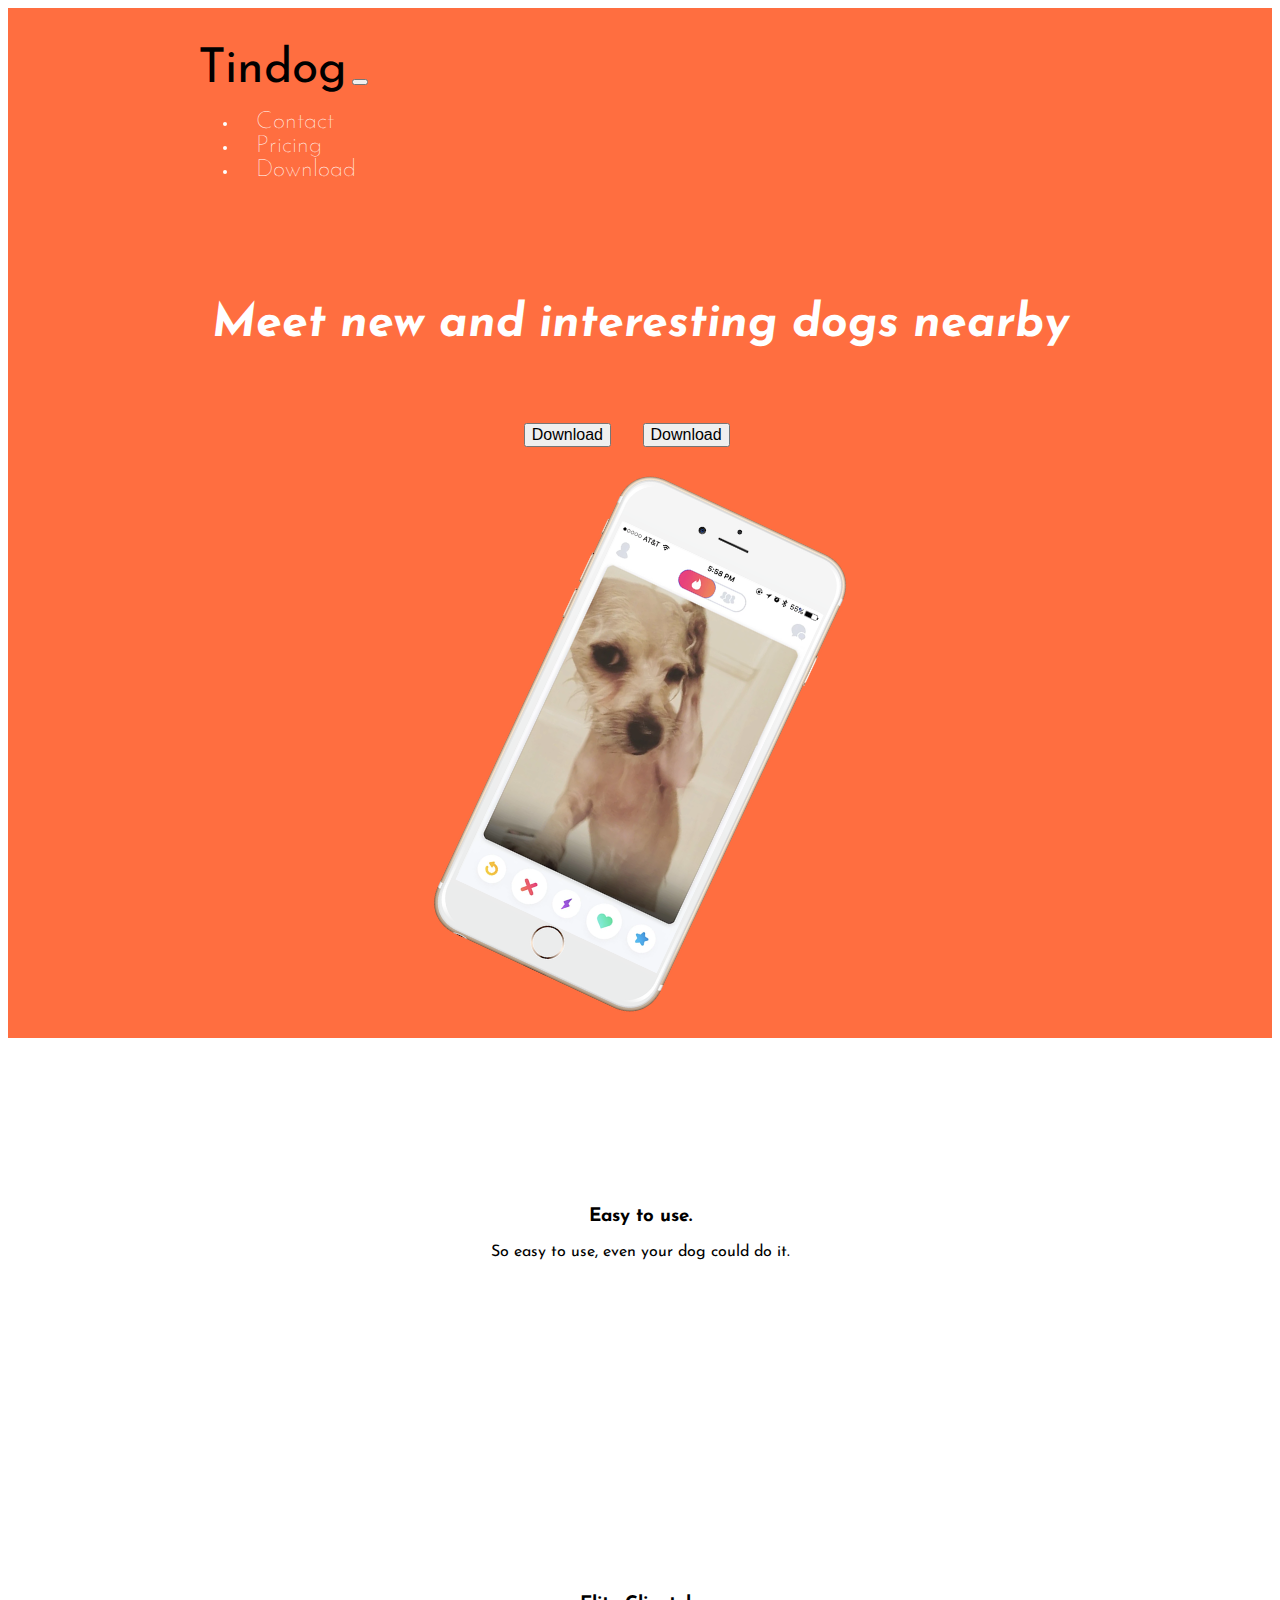
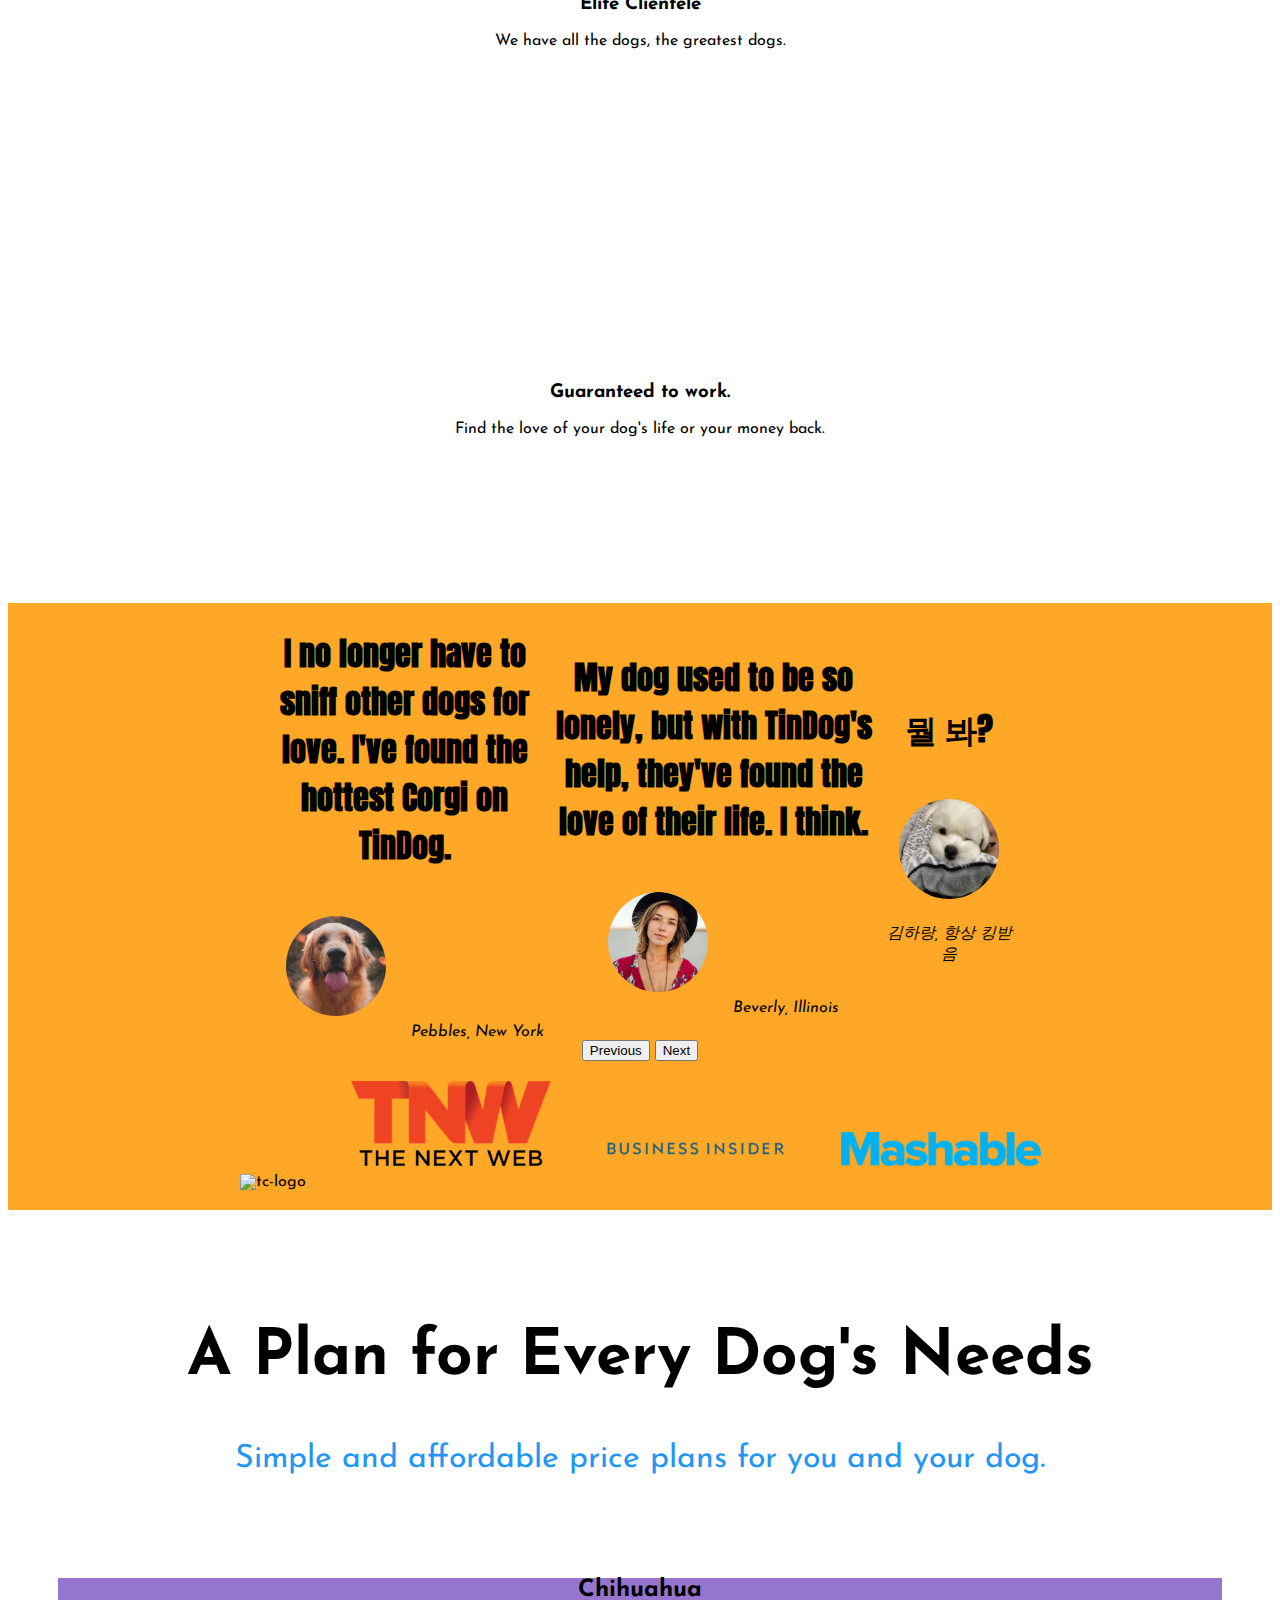
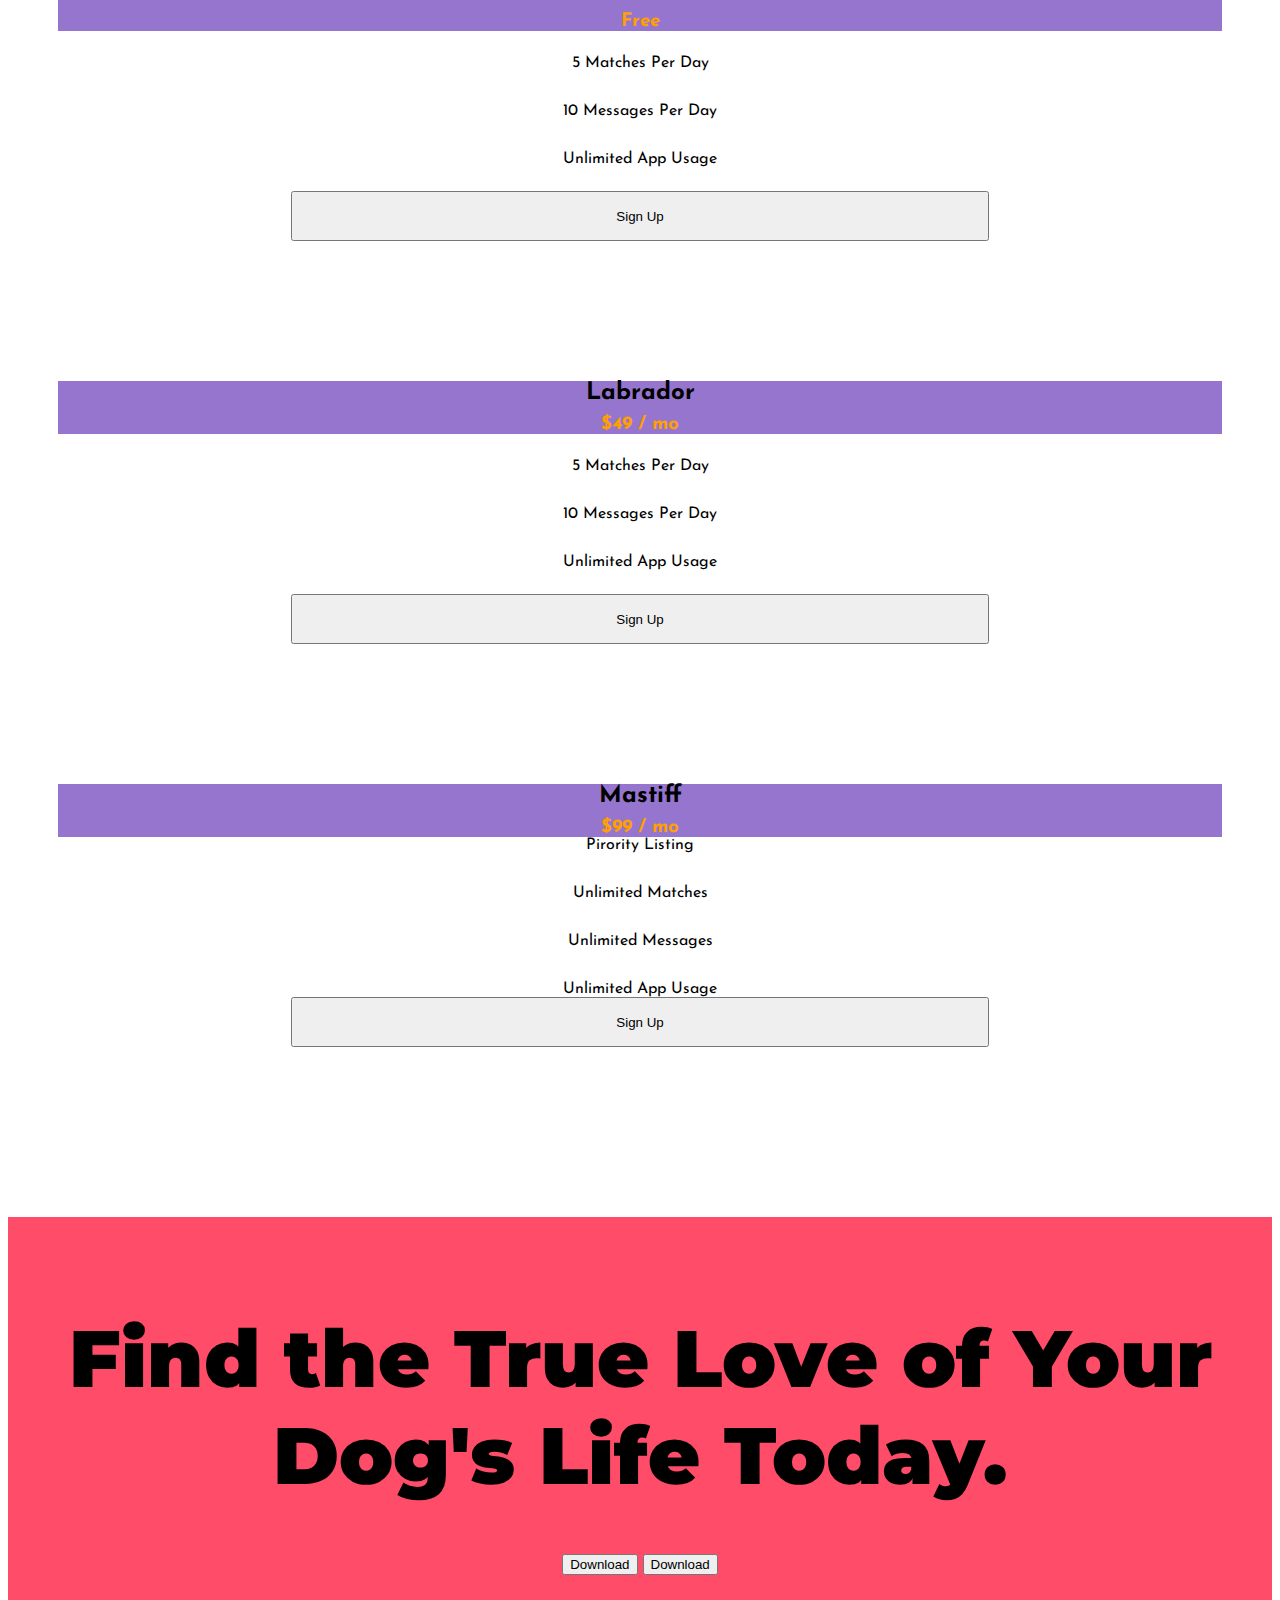
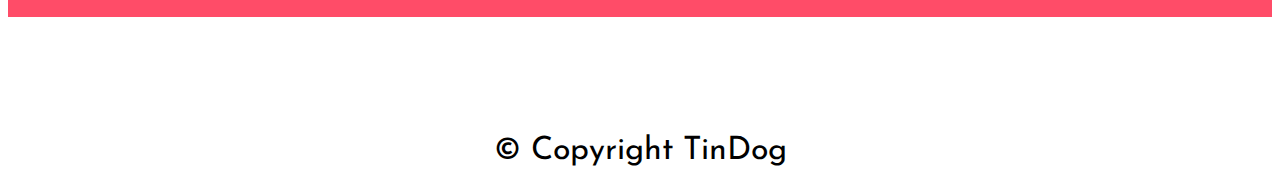
==== commit b528ac3a: "'commit'" ====
--- a/index.html
+++ b/index.html
@@ -166,9 +166,11 @@
     <div class="row pricing-table">
       <div class="col-lg-4 pricing-item">
         <div class="card">
+          <div class="card-title">
+            <h2 class="chihuahua">Chihuahua</h2>
+            <h3 class="card-price">Free</h3>
+          </div>
           <div class="card-body">
-            <h2 class="card-title-chihuahua">Chihuahua</h2>
-            <h3>Free</h3>
             <div class="card-text">
               <p>5 Matches Per Day</p>
               <p>10 Messages Per Day</p>
@@ -181,9 +183,11 @@
 
       <div class="col-lg-4 pricing-item">
         <div class="card">
+          <div class="card-title">
+            <h2 class="Labrador">Labrador</h2>
+            <h3 class="card-price">$49 / mo</h3>
+          </div>
           <div class="card-body">
-            <h2 class="card-title-Labrador">Labrador</h2>
-            <h3>$49 / mo</h3>
             <div class="card-text">
               <p>5 Matches Per Day</p>
               <p>10 Messages Per Day</p>
@@ -196,9 +200,11 @@
 
       <div class="col-lg-4 pricing-item">
         <div class="card">
+          <div class="card-title">
+            <h2 class="Mastiff">Mastiff</h2>
+            <h3 class="card-price">$99 / mo</h3>
+          </div>
           <div class="card-body">
-            <h2 class="card-title-Mastiff">Mastiff</h2>
-            <h3>$99 / mo</h3>
             <div class="card-text">
               <p>Pirority Listing</p>
               <p>Unlimited Matches</p>
--- a/css/styles.css
+++ b/css/styles.css
@@ -207,10 +207,23 @@
   text-align: center;
 }
 
+.card-title {
+  background-color: #9575cd;
+}
+
 .card-body {
   min-height: 330px;
 }
 
+.card-title h2,
+.card-title h3 {
+  margin-bottom: 0;
+}
+
+.card-price {
+  margin-top: 10px;
+  color: #ffa000;
+}
 .card-body h3 {
   color: #304ffe;
 }
@@ -221,15 +234,6 @@
   justify-content: center;
   height: 160px;
 }
-
-.card-title-Labrador {
-  color: #03a9f4;
-}
-
-.card-title-Mastiff {
-  color: #d50000;
-}
-
 @media screen and (max-width: 992px) {
   .card {
     margin-bottom: 30px;
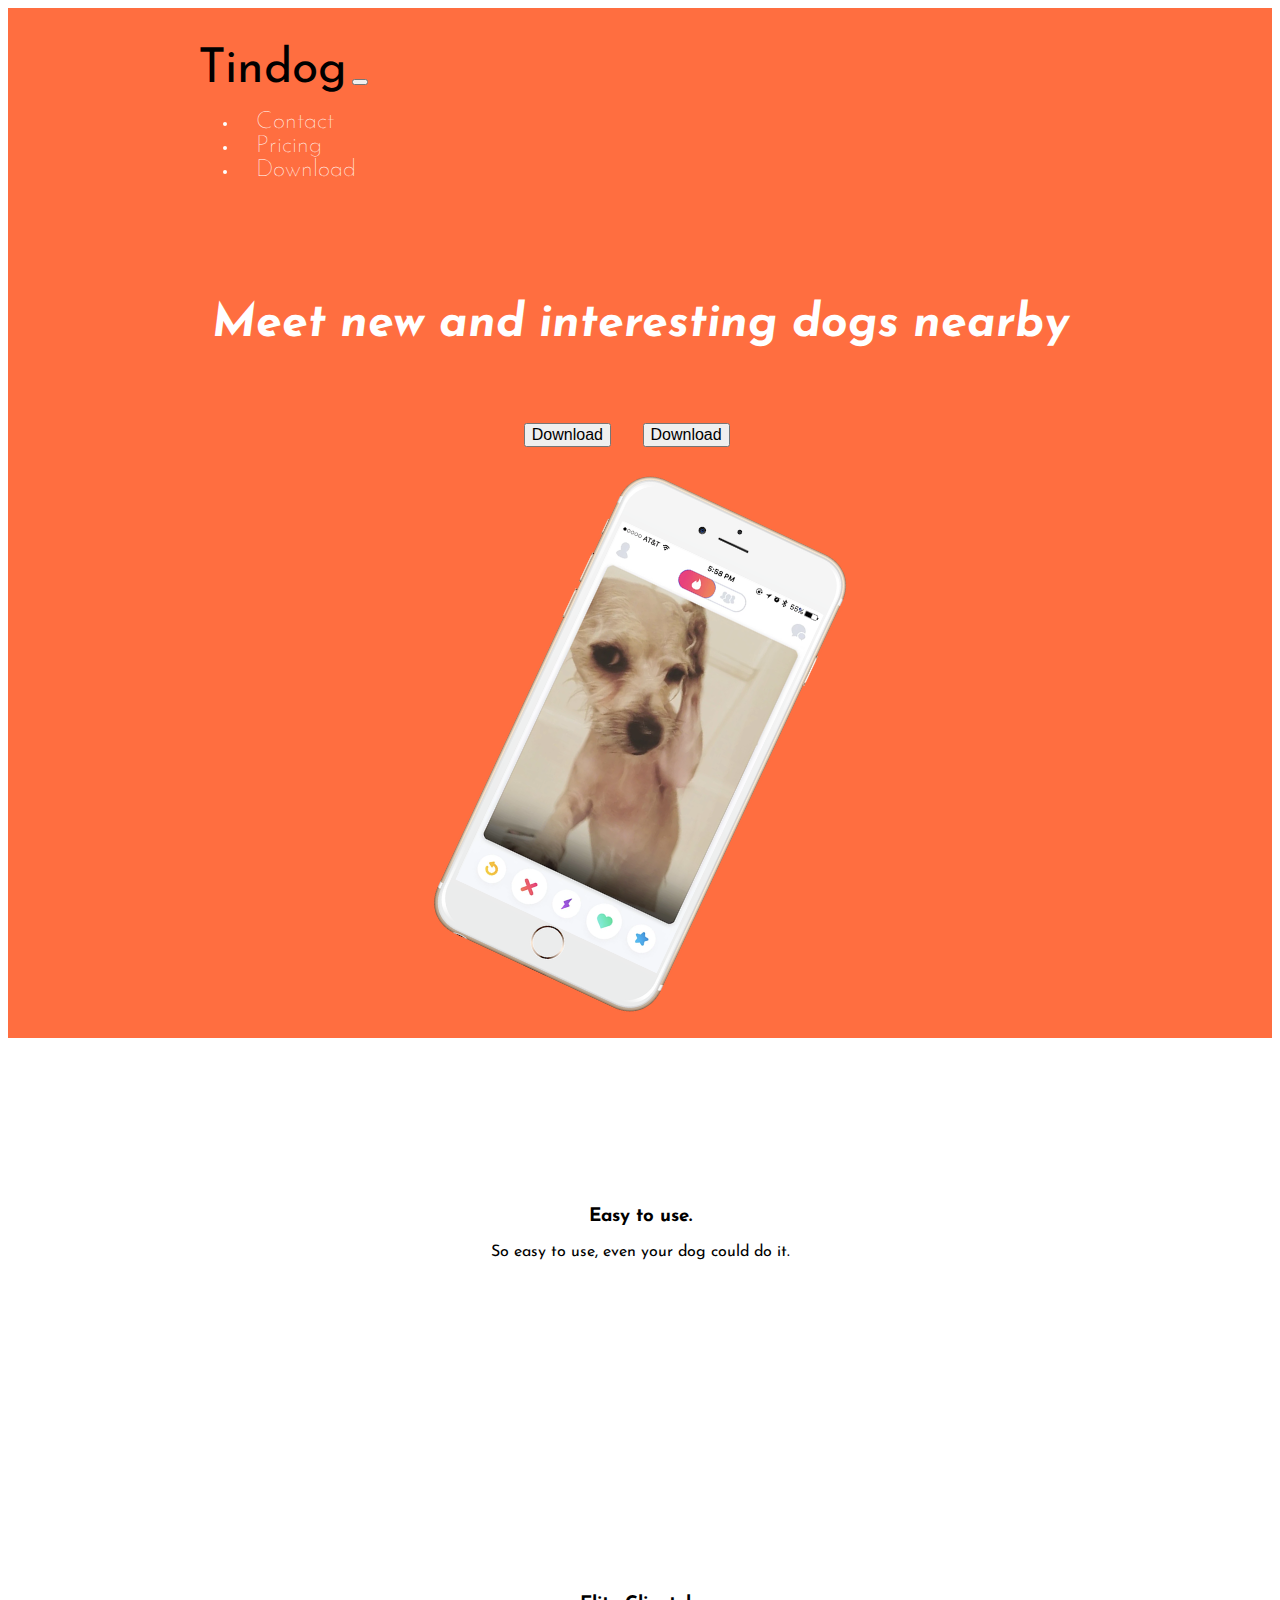
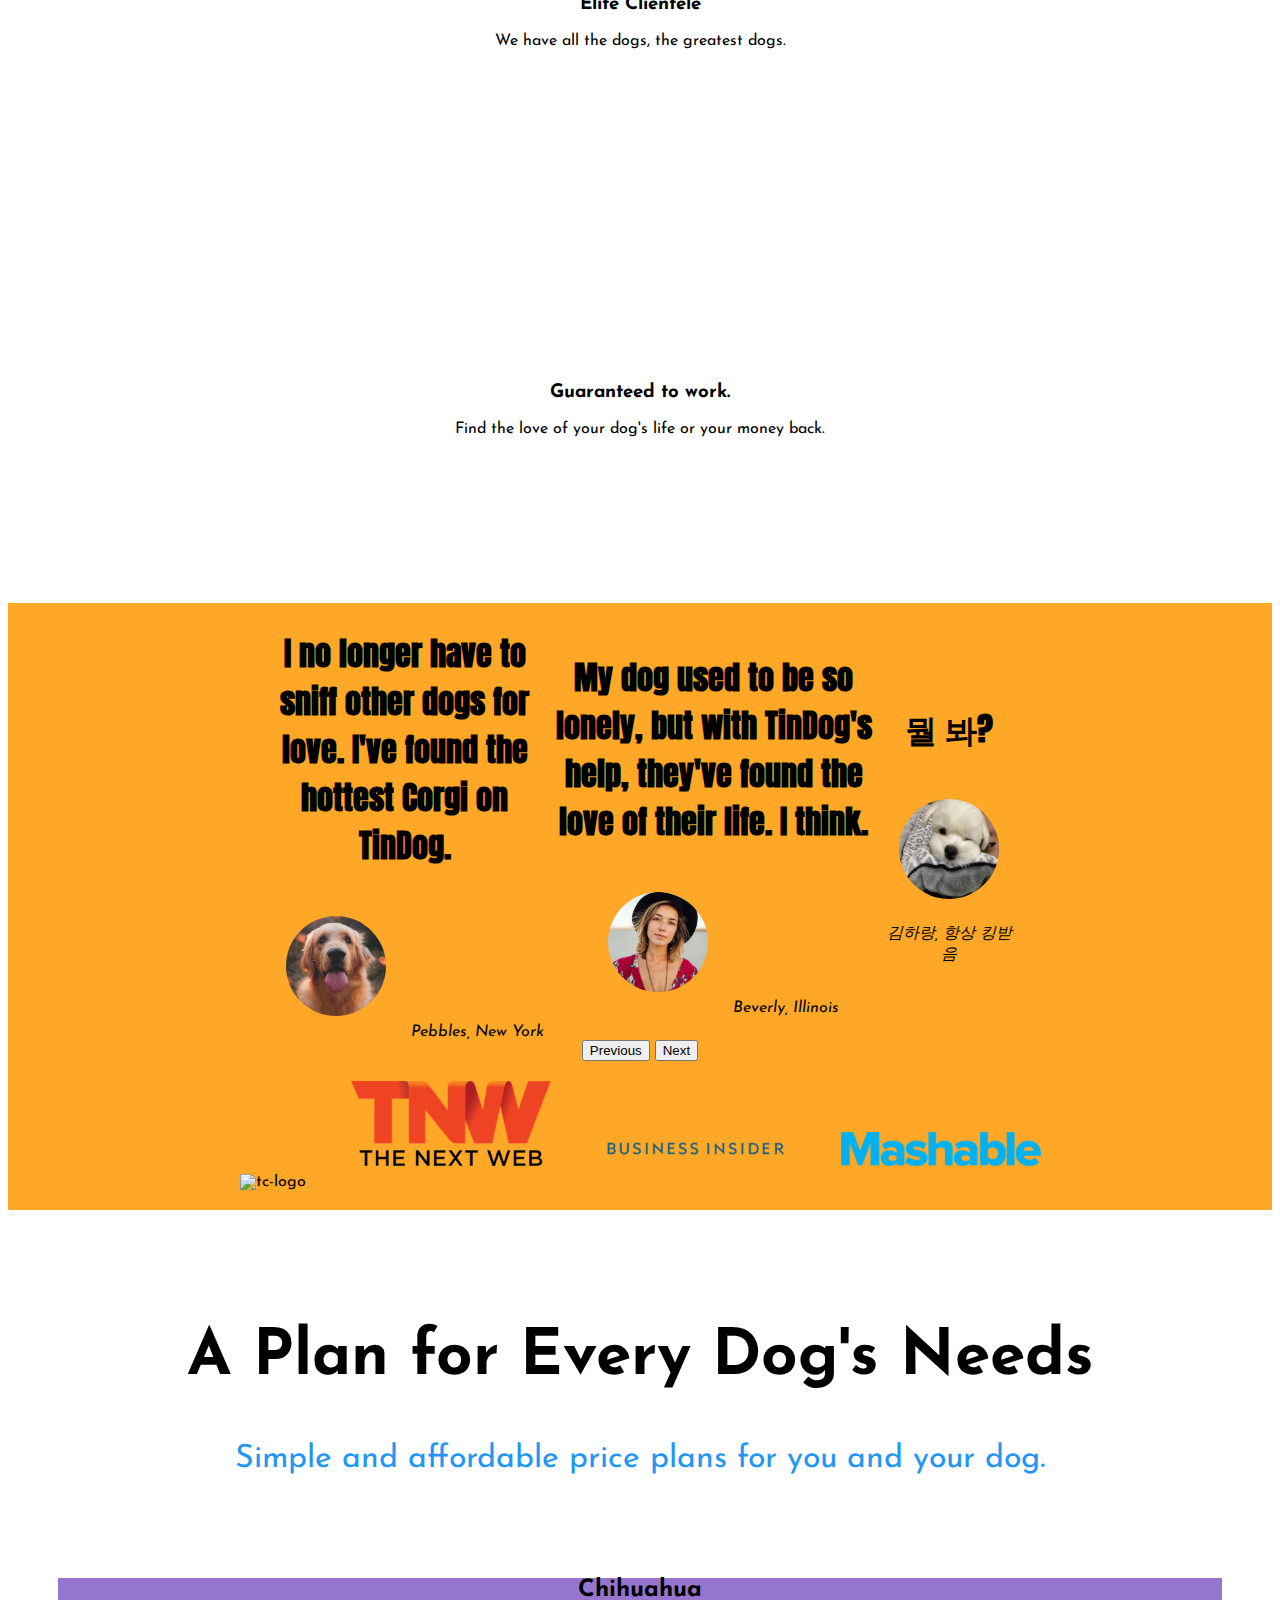
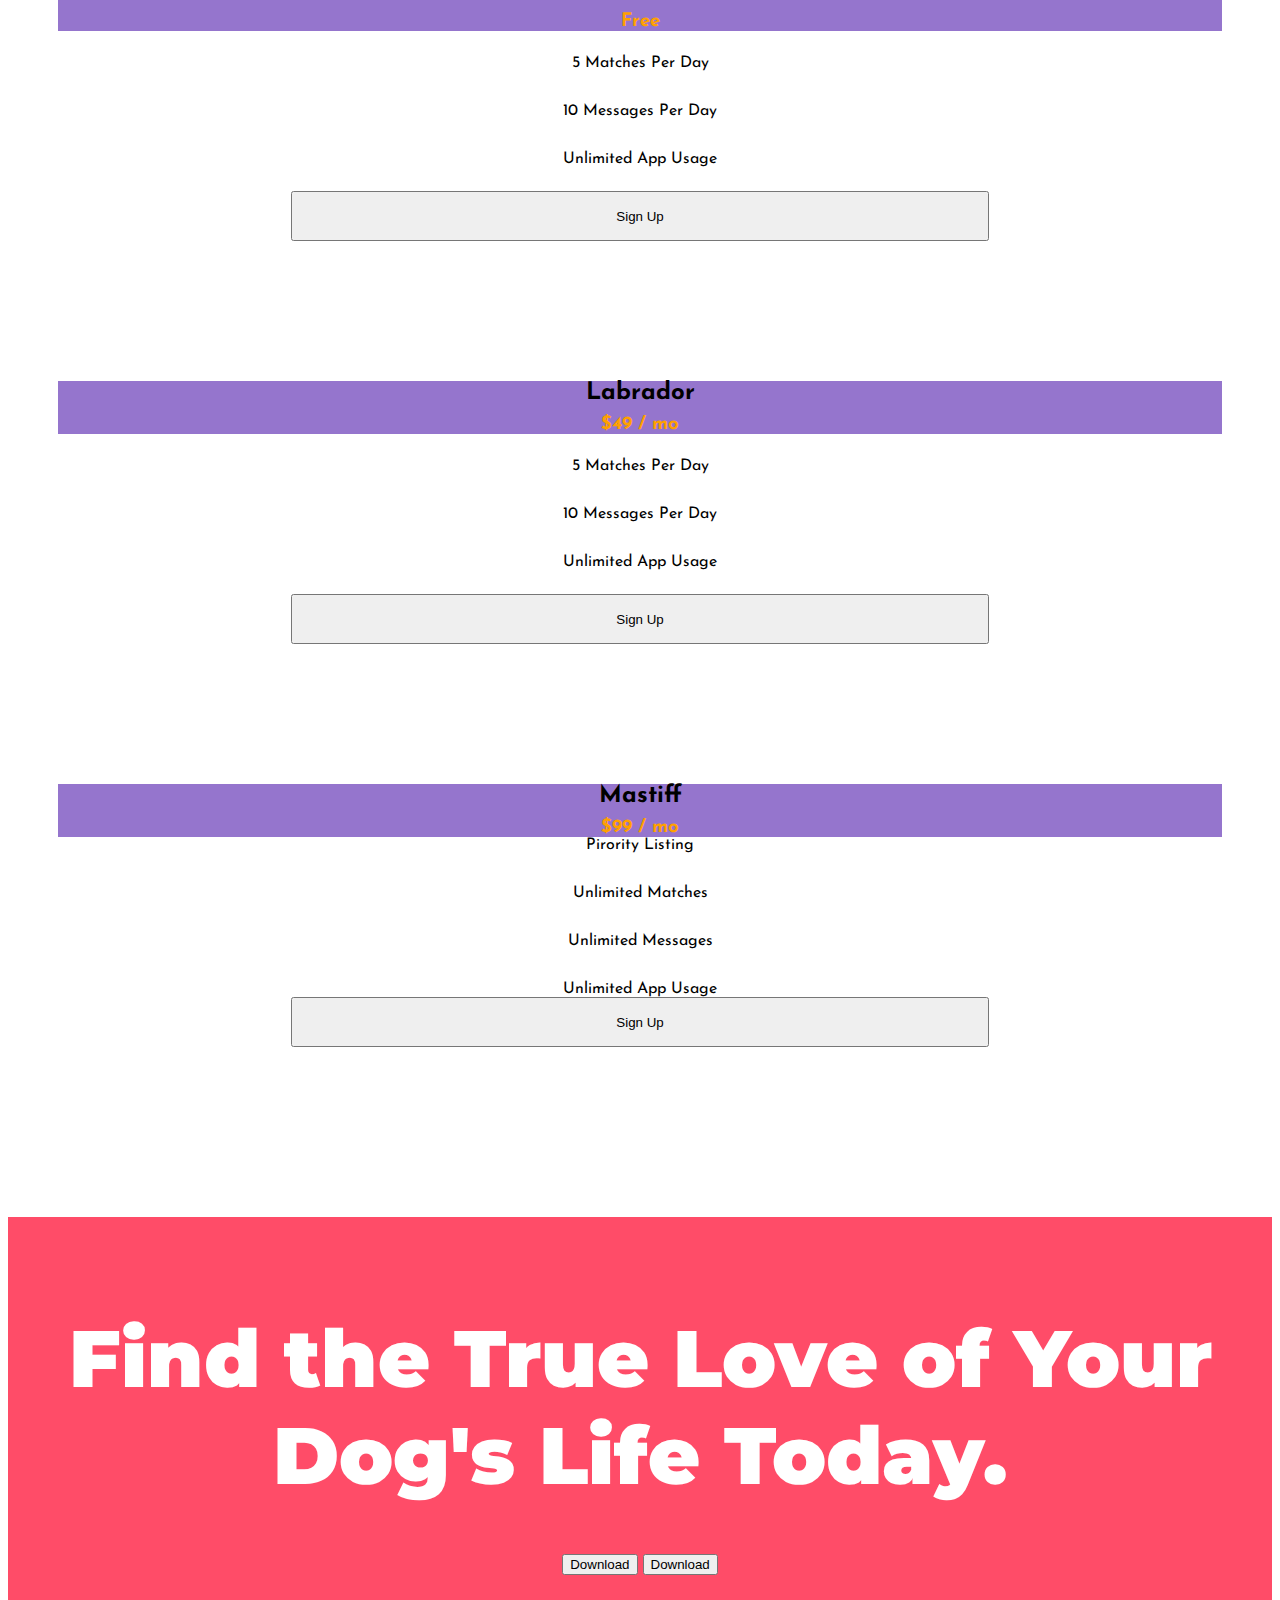
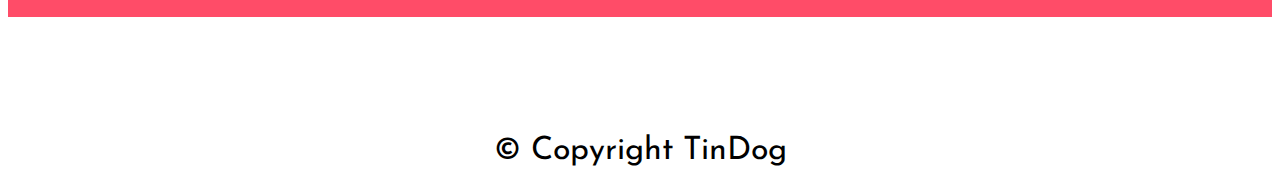
==== commit a10884d8: "'new file'" ====
--- a/index.html
+++ b/index.html
@@ -46,10 +46,10 @@
         <div class="collapse navbar-collapse" id="navbarSupportedContent">
           <ul class="navbar-nav ml-auto">
             <li class="nav-item">
-              <a class="nav-link" href="#">Contact</a>
+              <a class="nav-link" href="#footer">Contact</a>
             </li>
             <li class="nav-item">
-              <a class="nav-link" href="#">Pricing</a>
+              <a class="nav-link" href="#pricing">Pricing</a>
             </li>
             <li class="nav-item">
               <a class="nav-link" href="#">Download</a>
--- a/css/styles.css
+++ b/css/styles.css
@@ -261,6 +261,7 @@
   background-color: #ff4c68;
   font-family: 'Montserrat', sans-serif;
   font-weight: 700;
+  color: white;
 }
 
 #cta h3 {
@@ -268,6 +269,11 @@
   margin: 50px 0px;
 }
 
+@media screen and (max-width: 991px) {
+  #cta h3 {
+    font-size: 3em;
+  }
+}
 /* footer */
 
 #footer {
